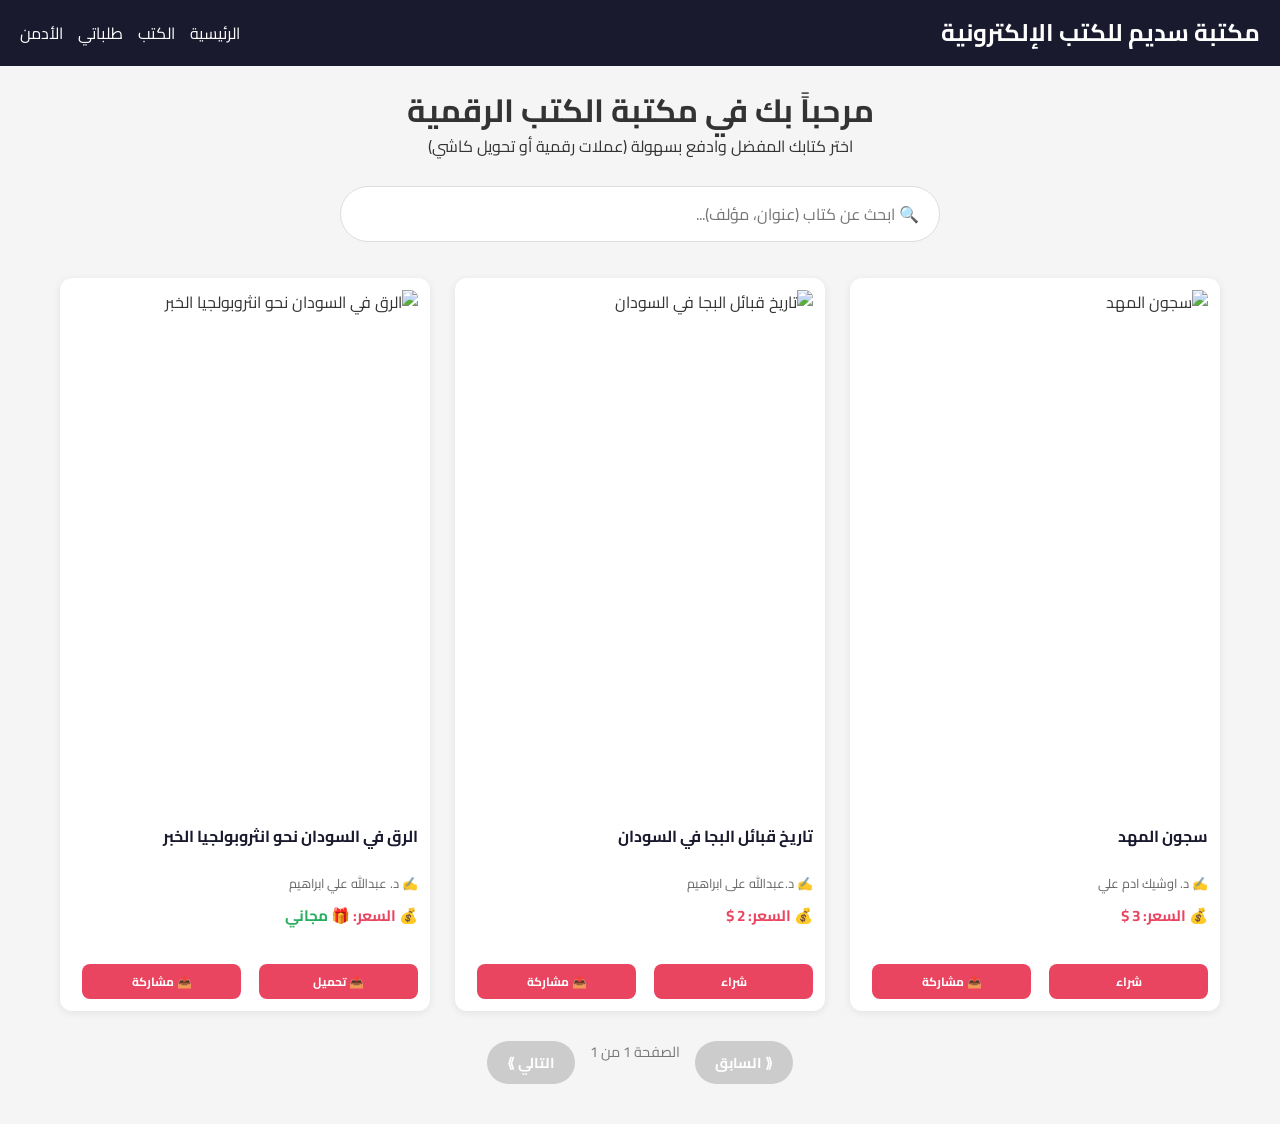
==== index.html @ f02970ee "Update index.html" ====
<!DOCTYPE html>
<html lang="ar">
<head>
<meta charset="UTF-8">
<meta name="viewport" content="width=device-width, initial-scale=1.0">
<title>مكتبة الكتب الرقمية</title>
<link href="https://fonts.googleapis.com/css2?family=Cairo:wght@400;700&display=swap" rel="stylesheet">
<link rel="stylesheet" href="/style.css">
<style>
  /* تنسيقات مخصصة لتحسين عرض الكتب */
  .search-container {
    margin: 20px auto;
    text-align: center;
    max-width: 600px;
    width: 100%;
  }
  #searchInput {
    width: 100%;
    padding: 12px 20px;
    font-size: 1rem;
    border-radius: 50px;
    border: 1px solid #ddd;
    transition: all 0.3s ease;
  }
  #searchInput:focus {
    border-color: #e94560;
    outline: none;
    box-shadow: 0 0 0 3px rgba(233,69,96,0.1);
  }
  .pagination {
    display: flex;
    justify-content: center;
    gap: 15px;
    margin-top: 30px;
    margin-bottom: 20px;
  }
  .pagination button {
    background: #e94560;
    color: white;
    border: none;
    padding: 8px 20px;
    border-radius: 30px;
    cursor: pointer;
    font-size: 0.9rem;
    font-weight: bold;
  }
  .pagination button:disabled {
    background: #ccc;
    cursor: not-allowed;
  }
  .page-info {
    text-align: center;
    font-size: 0.9rem;
    color: #777;
    margin-bottom: 10px;
  }
  /* تنسيق البطاقات */
  .card {
    background: #fff;
    border-radius: 12px;
    padding: 12px;
    box-shadow: 0 2px 8px rgba(0,0,0,0.08);
    transition: transform 0.2s, box-shadow 0.2s;
    display: flex;
    flex-direction: column;
    height: 100%;
  }
  .card:hover {
    transform: translateY(-4px);
    box-shadow: 0 8px 20px rgba(0,0,0,0.12);
  }
  .card img {
    width: 100%;
    aspect-ratio: 2 / 3;
    object-fit: cover;
    border-radius: 8px;
    margin-bottom: 8px;
  }
  .card h3 {
    font-size: 1rem;
    font-weight: 700;
    margin: 8px 0 4px;
    color: #1a1a2e;
    line-height: 1.4;
    height: 2.8em;
    overflow: hidden;
    display: -webkit-box;
    -webkit-line-clamp: 2;
    -webkit-box-orient: vertical;
  }
  .card .author {
    font-size: 0.8rem;
    color: #666;
    margin-bottom: 6px;
  }
  .card .price {
    font-size: 0.95rem;
    font-weight: bold;
    margin: 6px 0;
    color: #e94560;
  }
  /* أزرار البطاقة */
  .card-buttons {
    display: flex;
    flex-direction: row;
    gap: 8px;
    margin-top: auto;
    justify-content: space-between;
  }
  .card-buttons .btn {
    flex: 1;
    padding: 6px 10px;
    font-size: 0.75rem;
    text-align: center;
    white-space: nowrap;
  }
  @media (max-width: 480px) {
    .card-buttons .btn {
      font-size: 0.7rem;
      white-space: normal;
      padding: 5px 4px;
    }
    .card h3 {
      font-size: 0.9rem;
    }
    .card .author, .card .price {
      font-size: 0.75rem;
    }
  }
</style>
</head>
<body>
<header>
  <h2>مكتبة سديم للكتب الإلكترونية</h2>
  <nav>
    <a href="/">الرئيسية</a>
    <a href="/books.html">الكتب</a>
    <a href="/orders.html">طلباتي</a>
    <a href="/admin-login.html">الأدمن</a>
  </nav>
</header>

<div class="container">
  <h1 style="text-align:center;">مرحباً بك في مكتبة الكتب الرقمية</h1>
  <p style="text-align:center;">اختر كتابك المفضل وادفع بسهولة (عملات رقمية أو تحويل كاشي)</p>
  
  <div class="search-container">
    <input type="text" id="searchInput" placeholder="🔍 ابحث عن كتاب (عنوان، مؤلف)...">
  </div>
  
  <div class="grid" id="homeBooksGrid"></div>
  <div id="noResultsMsg" class="no-results" style="display:none;">لا توجد كتب تطابق بحثك</div>
  
  <div class="pagination">
    <button id="prevPageBtn" onclick="changePage(-1)" disabled>⟪ السابق</button>
    <span class="page-info" id="pageInfo"></span>
    <button id="nextPageBtn" onclick="changePage(1)">التالي ⟫</button>
  </div>
</div>

<!-- مودال الدفع (للكتب المدفوعة فقط) -->
<div class="modal" id="payModal">
  <div class="modal-content">
    <h3>اختر طريقة الدفع</h3>
    <select id="payMethod">
      <option value="bank">تحويل كاشي (يدوي) - عملة محلية</option>
      <option value="usdt">USDT (تحقق تلقائي)</option>
      <option value="trx">TRX (تحقق تلقائي)</option>
    </select>
    <div id="priceDisplay"></div>
    <div id="bankAccountInfo" style="display:none;">
      <div class="discount-badge" id="discountBadge">🎉 عرض خاص! خصم 30% على الدفع بالعملة المحلية (ج.س) 🎉</div>
      <div class="info-block">
        <h4>📱 تحويل كاشي (Cash):</h4>
        <p><strong>رقم الحساب:</strong> 401951393</p>
        <p><strong>اسم صاحب الحساب:</strong> لبني احمد سعيد</p>
        <p><strong>ملاحظة:</strong> اذكر رقم الطلب عند الإرسال</p>
      </div>
    </div>
    <div id="bankProofDiv" style="display:none;">
      <label>رقم الإيصال / معرف التحويل:</label>
      <input type="text" id="bankProof" placeholder="أدخل رقم الإيصال بعد التحويل">
    </div>
    <div id="autoPaymentInfo" style="display:none; background:#f0f0f0; padding:10px; border-radius:8px; margin:10px 0;"></div>
    <button class="btn" id="confirmPayBtn" onclick="createOrder()">تأكيد الطلب</button>
    <button class="btn" style="background:#ccc; color:#333;" onclick="closeModal()">إلغاء</button>
  </div>
</div>

<script src="/script.js"></script>
<script>
// ========== إعدادات سعر الصرف والخصم ==========
const USD_TO_LOCAL = 4000;
const LOCAL_CURRENCY_NAME = "ج.س";
const USD_TO_TRX = 6.7;
const DISCOUNT_RATE = 0.3;   // خصم 30%
const CRYPTO_ADDRESS = "TArc3MovymaBrNmR4e4iRidLFx15BbDQ5L";

let selectedBook = null;
let currentOrderId = null;
let currentMethod = null;
let allBooks = [];
let currentPage = 1;
const BOOKS_PER_PAGE = 20;

function copyToClipboard(text) {
  navigator.clipboard.writeText(text).then(() => showToast('✅ تم نسخ العنوان')).catch(() => showToast('❌ فشل النسخ'));
}
function showToast(msg) {
  let toast = document.querySelector('.toast-msg');
  if (!toast) {
    toast = document.createElement('div');
    toast.className = 'toast-msg';
    document.body.appendChild(toast);
  }
  toast.innerText = msg;
  toast.style.display = 'block';
  setTimeout(() => toast.style.display = 'none', 2000);
}

function shareBook(bookId, bookTitle, bookPrice) {
  const url = `${window.location.origin}/book.html?id=${bookId}`;
  const shareText = `📚 ${bookTitle}${bookPrice > 0 ? ` - السعر: ${bookPrice} $` : ' (مجاني)'}\nلشراء/تحميل الكتاب، افتح الرابط: ${url}`;
  if (navigator.share) {
    navigator.share({ title: bookTitle, text: shareText, url: url }).catch(e => console.log(e));
  } else {
    navigator.clipboard.writeText(shareText).then(() => showToast('📋 تم نسخ رابط الكتاب'));
  }
}

async function downloadFreeBook(bookId) {
  showToast('جاري تجهيز الكتاب المجاني...');
  try {
    const res = await api('/api/create-invoice', 'POST', {
      bookId: bookId,
      method: 'free',
      amount: 0,
      proof: null
    });
    if (res.success && res.downloadToken) {
      window.location.href = `/api/download?token=${res.downloadToken}`;
    } else {
      showToast('حدث خطأ أثناء تحميل الكتاب المجاني');
    }
  } catch (err) {
    showToast('خطأ: ' + err.message);
  }
}

function renderPage() {
  const start = (currentPage - 1) * BOOKS_PER_PAGE;
  const end = start + BOOKS_PER_PAGE;
  const booksToShow = allBooks.slice(start, end);
  const grid = document.getElementById('homeBooksGrid');
  const noResults = document.getElementById('noResultsMsg');
  if (!grid) return;
  if (booksToShow.length === 0 && allBooks.length === 0) {
    grid.innerHTML = '';
    noResults.style.display = 'block';
    return;
  }
  noResults.style.display = 'none';
  grid.innerHTML = booksToShow.map(book => {
    const isFree = (book.price === 0);
    const priceDisplay = isFree ? '<span style="color:#27ae60; font-weight:bold;">🎁 مجاني</span>' : `${book.price} $`;
    let buttonHtml = '';
    if (isFree) {
      buttonHtml = `<button class="btn" onclick="downloadFreeBook(${book.id})">📥 تحميل </button>`;
    } else {
      buttonHtml = `<button class="btn" onclick='openModal(${JSON.stringify(book).replace(/"/g, '&quot;')})'>شراء</button>`;
    }
    return `
      <div class="card">
        <img src="${book.cover}" alt="${book.title}">
        <h3>${book.title}</h3>
        <div class="author">✍️ ${book.author || 'غير معروف'}</div>
        <div class="price">💰 السعر: ${priceDisplay}</div>
        <div class="card-buttons">
          ${buttonHtml}
          <button class="btn share-btn" onclick="shareBook(${book.id}, '${book.title.replace(/'/g, "\\'")}', ${book.price})">📤 مشاركة</button>
        </div>
      </div>
    `;
  }).join('');
  const totalPages = Math.ceil(allBooks.length / BOOKS_PER_PAGE);
  document.getElementById('pageInfo').innerText = `الصفحة ${currentPage} من ${totalPages || 1}`;
  document.getElementById('prevPageBtn').disabled = (currentPage === 1);
  document.getElementById('nextPageBtn').disabled = (currentPage === totalPages);
}

function changePage(delta) {
  const newPage = currentPage + delta;
  const totalPages = Math.ceil(allBooks.length / BOOKS_PER_PAGE);
  if (newPage >= 1 && newPage <= totalPages) {
    currentPage = newPage;
    renderPage();
  }
}

function loadBooksAndRender() {
  fetch('/books.json')
    .then(r => r.json())
    .then(books => {
      allBooks = books;
      currentPage = 1;
      renderPage();
      const searchInput = document.getElementById('searchInput');
      if (searchInput) {
        searchInput.addEventListener('input', () => {
          const query = searchInput.value.trim().toLowerCase();
          if (!query) allBooks = books;
          else allBooks = books.filter(book => book.title.toLowerCase().includes(query) || (book.author && book.author.toLowerCase().includes(query)));
          currentPage = 1;
          renderPage();
        });
      }
    }).catch(e => console.error(e));
}
loadBooksAndRender();

// دوال الدفع للكتب المدفوعة
function openModal(book) {
  selectedBook = book;
  const method = document.getElementById('payMethod').value;
  updatePriceAndInfo(method);
  document.getElementById('payModal').classList.add('active');
  currentOrderId = null;
}
function updatePriceAndInfo(method) {
  const priceDisplay = document.getElementById('priceDisplay');
  const discountBadge = document.getElementById('discountBadge');
  const bankAccountDiv = document.getElementById('bankAccountInfo');
  const bankProofDiv = document.getElementById('bankProofDiv');
  const autoDiv = document.getElementById('autoPaymentInfo');
  if (method === 'bank') {
    const originalLocal = selectedBook.price * USD_TO_LOCAL;
    const discountedLocal = originalLocal * (1 - DISCOUNT_RATE);
    priceDisplay.innerHTML = `<div><span class="old-price">${originalLocal.toFixed(2)} ${LOCAL_CURRENCY_NAME}</span> <span class="new-price">${discountedLocal.toFixed(2)} ${LOCAL_CURRENCY_NAME}</span> (بعد خصم ${DISCOUNT_RATE*100}%)</div>`;
    discountBadge.style.display = 'block';
    bankAccountDiv.style.display = 'block';
    bankProofDiv.style.display = 'block';
    autoDiv.style.display = 'none';
  } else if (method === 'usdt') {
    priceDisplay.innerHTML = `<div class="new-price">${selectedBook.price} USDT (بدون خصم)</div>`;
    discountBadge.style.display = 'none';
    bankAccountDiv.style.display = 'none';
    bankProofDiv.style.display = 'none';
    autoDiv.style.display = 'none';
  } else if (method === 'trx') {
    const trxAmount = selectedBook.price * USD_TO_TRX;
    priceDisplay.innerHTML = `<div class="new-price">${trxAmount.toFixed(2)} TRX (بدون خصم)</div>`;
    discountBadge.style.display = 'none';
    bankAccountDiv.style.display = 'none';
    bankProofDiv.style.display = 'none';
    autoDiv.style.display = 'none';
  }
  const btn = document.getElementById('confirmPayBtn');
  btn.innerHTML = 'تأكيد الطلب';
  btn.onclick = createOrder;
}
document.getElementById('payMethod').addEventListener('change', (e) => {
  if (!selectedBook) return;
  updatePriceAndInfo(e.target.value);
});
function closeModal() {
  document.getElementById('payModal').classList.remove('active');
  document.getElementById('autoPaymentInfo').style.display = 'none';
  document.getElementById('bankAccountInfo').style.display = 'none';
}
async function createOrder() {
  const method = document.getElementById('payMethod').value;
  const usdPrice = selectedBook.price;
  let displayAmount = '';
  if (method === 'bank') {
    const discountedLocal = (usdPrice * USD_TO_LOCAL) * (1 - DISCOUNT_RATE);
    displayAmount = `${discountedLocal.toFixed(2)} ${LOCAL_CURRENCY_NAME} (بعد الخصم ${DISCOUNT_RATE*100}%)`;
  } else if (method === 'trx') {
    displayAmount = `${(usdPrice * USD_TO_TRX).toFixed(2)} TRX`;
  } else if (method === 'usdt') {
    displayAmount = `${usdPrice} USDT`;
  }
  let proof = null;
  if (method === 'bank') {
    proof = document.getElementById('bankProof').value.trim();
    if (!proof) return showToast('يرجى إدخال رقم الإيصال بعد التحويل');
  }
  const res = await api('/api/create-invoice', 'POST', {
    bookId: selectedBook.id,
    method,
    amount: usdPrice,
    proof
  });
  if (res.success) {
    if (method === 'bank') {
      alert(`✅ تم إنشاء الطلب رقم: ${res.orderId}\nالمبلغ المطلوب: ${displayAmount}\n\n📌 استخدم هذا الرقم عند التحويل.\nبعد التحويل، سجل رقم الإيصال في حقل الإثبات.`);
      window.location.href = '/orders.html';
    } else if (res.autoDownload && res.downloadToken) {
      window.location.href = `/api/download?token=${res.downloadToken}`;
    } else {
      currentOrderId = res.orderId;
      currentMethod = method;
      const address = CRYPTO_ADDRESS;
      const autoDiv = document.getElementById('autoPaymentInfo');
      autoDiv.innerHTML = `
        <p><strong>✅ رقم الطلب:</strong> ${currentOrderId}</p>
        <p>أرسل <strong>${displayAmount}</strong> إلى العنوان التالي:</p>
        <div class="copy-container">
          <span class="copy-address" onclick="copyToClipboard('${address}')">${address}</span>
          <button class="copy-btn" onclick="copyToClipboard('${address}')">📋 نسخ</button>
        </div>
        <p>📌 اكتب رقم الطلب <strong>${currentOrderId}</strong> في المذكرة (Memo).</p>
        <p>بعد الإرسال اضغط "تحققت من الدفع".</p>
      `;
      autoDiv.style.display = 'block';
      document.getElementById('payMethod').style.display = 'none';
      document.getElementById('bankProofDiv').style.display = 'none';
      document.getElementById('bankAccountInfo').style.display = 'none';
      document.querySelector('#payModal .modal-content p:first-of-type').style.display = 'none';
      const btn = document.getElementById('confirmPayBtn');
      btn.innerHTML = '🔍 تحققت من الدفع';
      btn.onclick = () => verifyPayment(currentOrderId, currentMethod, usdPrice);
      alert(`✅ تم إنشاء الطلب رقم: ${currentOrderId}\nالمبلغ المطلوب: ${displayAmount}\nبعد الإرسال اضغط "تحققت من الدفع".`);
    }
  } else {
    showToast('خطأ: ' + res.error);
  }
}
async function verifyPayment(orderId, method, usdPrice) {
  showToast('جاري التحقق...');
  let expectedAmount = usdPrice;
  if (method === 'trx') expectedAmount = usdPrice * USD_TO_TRX;
  try {
    const res = await api('/api/verify-payment', 'POST', { orderId, method, expectedAmount });
    if (res.success && res.approved === true) {
      showToast('✅ تم تأكيد الدفع! يمكنك التحميل من طلباتي');
      closeModal();
      window.location.href = '/orders.html';
    } else {
      let errorMsg = res.error || 'لم يتم العثور على الدفع. تأكد من المبلغ والمذكرة.';
      showToast('❌ ' + errorMsg);
    }
  } catch (err) {
    console.error(err);
    showToast('⚠️ خطأ في الاتصال بالخادم: ' + err.message);
  }
}
</script>
</body>
</html>
---- style.css ----
* {
  margin: 0;
  padding: 0;
  box-sizing: border-box;
  font-family: 'Cairo', sans-serif;
}

body {
  background: #f5f5f5;
  color: #333;
  direction: rtl;
  font-size: 16px;
  line-height: 1.5;
}

/* الحاوية الرئيسية */
.container {
  max-width: 1200px;
  margin: 0 auto;
  padding: 20px;
}

/* الهيدر */
header {
  background: #1a1a2e;
  color: #fff;
  padding: 15px 20px;
  display: flex;
  flex-wrap: wrap;
  justify-content: space-between;
  align-items: center;
  gap: 10px;
}

header h2 {
  font-size: 1.5rem;
}

header nav {
  display: flex;
  flex-wrap: wrap;
  gap: 15px;
}

header a {
  color: #fff;
  text-decoration: none;
  font-size: 1rem;
  transition: opacity 0.3s;
}

header a:hover {
  opacity: 0.8;
}

/* الأزرار */
.btn {
  background: #e94560;
  color: #fff;
  border: none;
  padding: 10px 20px;
  border-radius: 8px;
  cursor: pointer;
  font-size: 1rem;
  font-weight: bold;
  transition: background 0.3s, transform 0.1s;
  display: inline-block;
  text-align: center;
}

.btn:hover {
  background: #c72a48;
}

.btn:active {
  transform: scale(0.98);
}

/* البطاقات */
.card {
  background: #fff;
  padding: 20px;
  border-radius: 12px;
  box-shadow: 0 2px 8px rgba(0,0,0,0.1);
  margin-bottom: 20px;
  transition: transform 0.2s;
}

.card:hover {
  transform: translateY(-2px);
}

.card h3, .card h4 {
  margin-bottom: 10px;
  color: #1a1a2e;
}

.card p {
  margin: 8px 0;
  color: #555;
}

/* شبكة الكتب: 3 أعمدة على الشاشات الكبيرة */
.grid {
  display: grid;
  grid-template-columns: repeat(3, 1fr);
  gap: 25px;
  margin-top: 20px;
}

/* الصور داخل البطاقات */
.card img {
  width: 100%;
  border-radius: 8px;
  margin-bottom: 12px;
}

/* الحقول والإدخالات */
input, select, textarea {
  width: 100%;
  padding: 12px;
  margin: 8px 0 16px 0;
  border: 1px solid #ddd;
  border-radius: 8px;
  font-size: 1rem;
  font-family: inherit;
  background: #fff;
  transition: border 0.3s;
}

input:focus, select:focus, textarea:focus {
  outline: none;
  border-color: #e94560;
}

/* المودال */
.modal {
  display: none;
  position: fixed;
  top: 0;
  left: 0;
  width: 100%;
  height: 100%;
  background: rgba(0,0,0,0.5);
  justify-content: center;
  align-items: center;
  z-index: 1000;
  padding: 20px;
}

.modal.active {
  display: flex;
}

.modal-content {
  background: #fff;
  padding: 25px;
  border-radius: 16px;
  width: 100%;
  max-width: 500px;
  max-height: 90vh;
  overflow-y: auto;
  box-shadow: 0 10px 25px rgba(0,0,0,0.2);
}

/* حالة الطلبات */
.status {
  display: inline-block;
  padding: 5px 10px;
  border-radius: 20px;
  font-size: 0.85rem;
  font-weight: bold;
}

.status.pending {
  background: #ffeaa7;
  color: #b87c00;
}

.status.pending_review {
  background: #74b9ff;
  color: #fff;
}

.status.approved {
  background: #00b894;
  color: #fff;
}

.status.rejected {
  background: #d63031;
  color: #fff;
}

/* أزرار داخل البطاقات */
.card .btn {
  margin-top: 10px;
  margin-left: 10px;
}

/* تنسيق رسائل الخطأ والنجاح (اختياري) */
.alert {
  padding: 12px;
  border-radius: 8px;
  margin-bottom: 20px;
}
.alert.error {
  background: #ffebee;
  color: #c62828;
  border-right: 4px solid #c62828;
}
.alert.success {
  background: #e8f5e9;
  color: #2e7d32;
  border-right: 4px solid #2e7d32;
}

/* توافقية الشاشات الصغيرة */
@media (max-width: 768px) {
  body {
    font-size: 14px;
  }

  .container {
    padding: 15px;
  }

  header {
    flex-direction: column;
    text-align: center;
  }

  header nav {
    justify-content: center;
  }

  .grid {
    grid-template-columns: repeat(2, 1fr);
    gap: 15px;
  }

  .btn {
    padding: 8px 16px;
    font-size: 0.9rem;
  }

  .modal-content {
    padding: 20px;
    max-width: 95%;
  }

  .card {
    padding: 15px;
  }
}

@media (max-width: 480px) {
  .btn {
    width: 100%;
    margin-bottom: 8px;
  }

  .card .btn {
    display: block;
    width: 100%;
    margin-left: 0;
  }

  header h2 {
    font-size: 1.3rem;
  }
  
  .grid {
    grid-template-columns: 1fr;
  }
}

/* زر الدعم العائم */
.support-float {
  position: fixed;
  bottom: 20px;
  right: 20px;
  z-index: 1000;
}

.support-btn {
  background-color: #25a36b;
  color: white;
  width: 56px;
  height: 56px;
  border-radius: 50%;
  display: flex;
  align-items: center;
  justify-content: center;
  cursor: pointer;
  box-shadow: 0 4px 12px rgba(0,0,0,0.15);
  transition: all 0.2s;
  font-size: 28px;
}

.support-btn:hover {
  transform: scale(1.05);
  background-color: #1d8a58;
}

.support-menu {
  position: absolute;
  bottom: 70px;
  right: 0;
  background: white;
  border-radius: 12px;
  box-shadow: 0 4px 12px rgba(0,0,0,0.15);
  overflow: hidden;
  display: none;
  flex-direction: column;
  min-width: 160px;
  direction: rtl;
}

.support-menu a {
  display: flex;
  align-items: center;
  gap: 10px;
  padding: 12px 16px;
  text-decoration: none;
  color: #333;
  font-size: 14px;
  transition: background 0.2s;
  border-bottom: 1px solid #eee;
}

.support-menu a:last-child {
  border-bottom: none;
}

.support-menu a:hover {
  background: #f5f5f5;
}

.support-menu .telegram {
  color: #0088cc;
}
.support-menu .facebook {
  color: #1877f2;
}

/* زر التواصل المباشر عبر تلغرام */
.telegram-contact {
  position: fixed;
  bottom: 20px;
  left: 20px;
  z-index: 1000;
  background: #0088cc;
  color: white;
  border-radius: 50px;
  padding: 12px 20px;
  display: flex;
  align-items: center;
  gap: 10px;
  text-decoration: none;
  font-family: 'Cairo', sans-serif;
  font-weight: bold;
  box-shadow: 0 4px 12px rgba(0,0,0,0.15);
  transition: transform 0.2s;
}
.telegram-contact:hover {
  transform: scale(1.05);
  background: #006699;
}
.telegram-contact img {
  width: 24px;
  height: 24px;
} 


/* جعل عرض كتابين في الصف على الشاشات المتوسطة والصغيرة */
@media (max-width: 768px) {
  .grid {
    grid-template-columns: repeat(2, 1fr);
    gap: 12px;
  }

  .card {
    padding: 10px;
  }

  /* تصغير الصورة */
  .card img {
    width: 100%;
    height: auto;
    aspect-ratio: 2 / 3;
    object-fit: cover;
    border-radius: 8px;
    margin-bottom: 6px;
  }

  /* تصغير النصوص والأزرار داخل البطاقة */
  .card h3 {
    font-size: 0.85rem;
    margin: 5px 0 2px;
  }

  .card p, .card .author, .card .price {
    font-size: 0.75rem;
    margin: 2px 0;
  }

  .card .btn {
    padding: 5px 8px;
    font-size: 0.7rem;
    margin-top: 5px;
  }

  .card-buttons {
    gap: 6px;
  }
}

/* للشاشات الصغيرة جداً (أقل من 450px) يمكن جعل كتاب واحد إذا أردت، لكن حافظنا على كتابين */
@media (max-width: 480px) {
  .grid {
    gap: 8px;
  }
  .card {
    padding: 8px;
  }
  .card h3 {
    font-size: 0.75rem;
  }
  .card .btn {
    font-size: 0.65rem;
  }
}
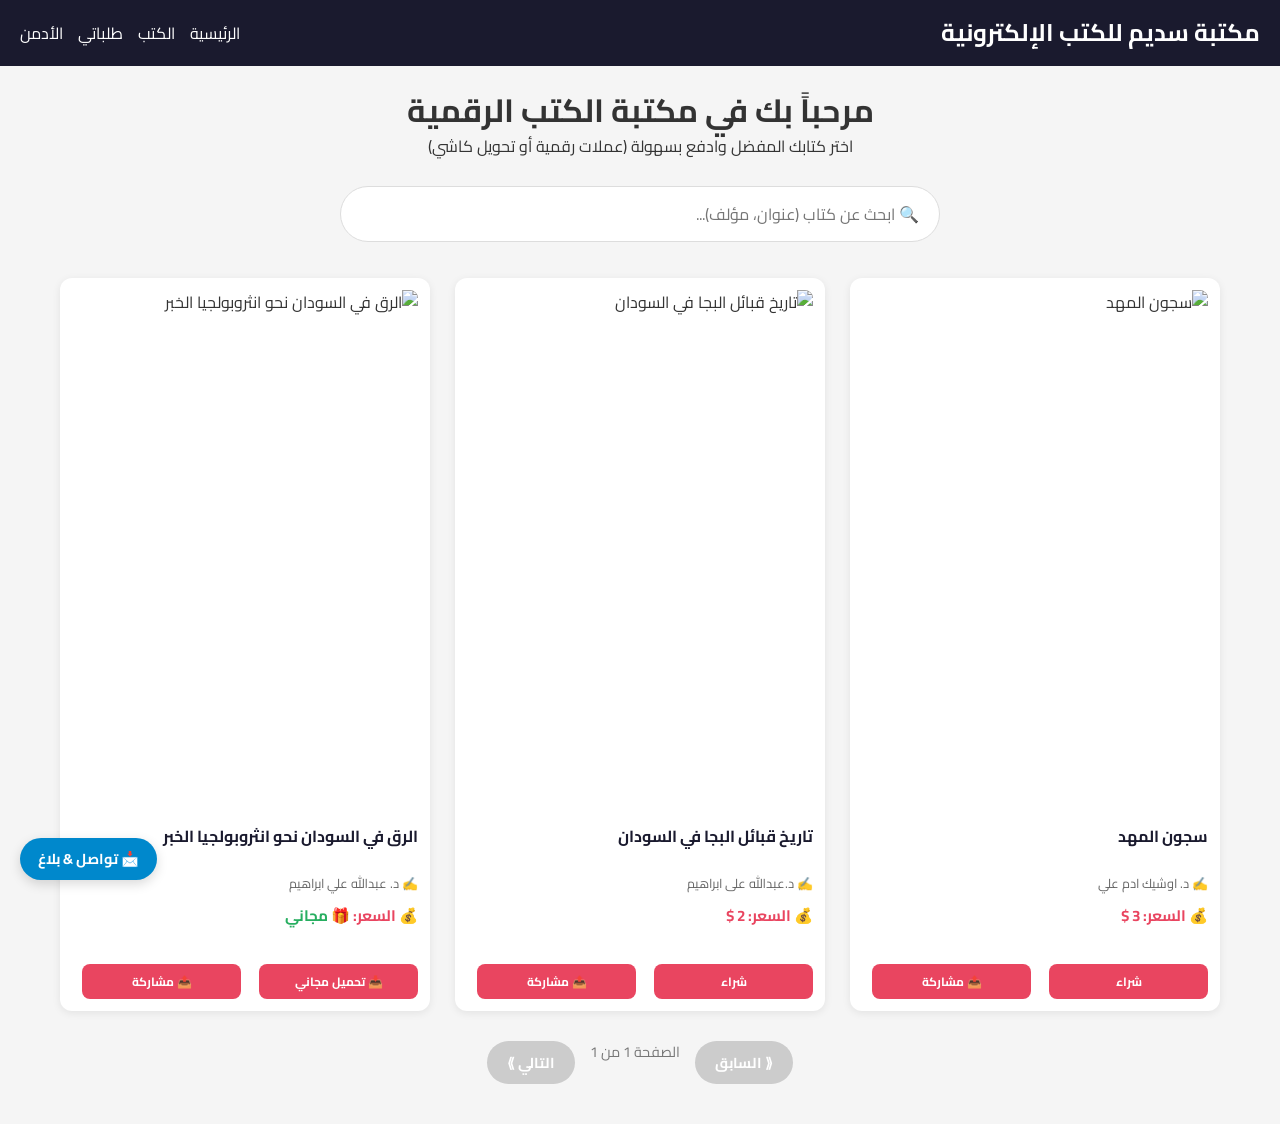
==== commit 85a3a95e: "Update index.html" ====
--- a/index.html
+++ b/index.html
@@ -7,126 +7,44 @@
 <link href="https://fonts.googleapis.com/css2?family=Cairo:wght@400;700&display=swap" rel="stylesheet">
 <link rel="stylesheet" href="/style.css">
 <style>
-  /* تنسيقات مخصصة لتحسين عرض الكتب */
-  .search-container {
-    margin: 20px auto;
-    text-align: center;
-    max-width: 600px;
-    width: 100%;
-  }
-  #searchInput {
-    width: 100%;
-    padding: 12px 20px;
-    font-size: 1rem;
+  /* تنسيقات مخصصة */
+  .search-container { margin: 20px auto; text-align: center; max-width: 600px; width: 100%; }
+  #searchInput { width: 100%; padding: 12px 20px; font-size: 1rem; border-radius: 50px; border: 1px solid #ddd; transition: all 0.3s; }
+  #searchInput:focus { border-color: #e94560; outline: none; box-shadow: 0 0 0 3px rgba(233,69,96,0.1); }
+  .pagination { display: flex; justify-content: center; gap: 15px; margin-top: 30px; margin-bottom: 20px; }
+  .pagination button { background: #e94560; color: white; border: none; padding: 8px 20px; border-radius: 30px; cursor: pointer; font-size: 0.9rem; font-weight: bold; }
+  .pagination button:disabled { background: #ccc; cursor: not-allowed; }
+  .page-info { text-align: center; font-size: 0.9rem; color: #777; margin-bottom: 10px; }
+  .card { background: #fff; border-radius: 12px; padding: 12px; box-shadow: 0 2px 8px rgba(0,0,0,0.08); transition: transform 0.2s; display: flex; flex-direction: column; height: 100%; }
+  .card:hover { transform: translateY(-4px); box-shadow: 0 8px 20px rgba(0,0,0,0.12); }
+  .card img { width: 100%; aspect-ratio: 2 / 3; object-fit: cover; border-radius: 8px; margin-bottom: 8px; }
+  .card h3 { font-size: 1rem; font-weight: 700; margin: 8px 0 4px; color: #1a1a2e; line-height: 1.4; height: 2.8em; overflow: hidden; display: -webkit-box; -webkit-line-clamp: 2; -webkit-box-orient: vertical; }
+  .card .author { font-size: 0.8rem; color: #666; margin-bottom: 6px; }
+  .card .price { font-size: 0.95rem; font-weight: bold; margin: 6px 0; color: #e94560; }
+  .card-buttons { display: flex; flex-direction: row; gap: 8px; margin-top: auto; justify-content: space-between; }
+  .card-buttons .btn { flex: 1; padding: 6px 10px; font-size: 0.75rem; text-align: center; white-space: nowrap; }
+  @media (max-width: 480px) { .card-buttons .btn { font-size: 0.7rem; white-space: normal; padding: 5px 4px; } .card h3 { font-size: 0.9rem; } }
+  /* زر التواصل عبر تلغرام */
+  .telegram-contact {
+    position: fixed;
+    bottom: 20px;
+    left: 20px;
+    z-index: 1000;
+    background: #0088cc;
+    color: white;
     border-radius: 50px;
-    border: 1px solid #ddd;
-    transition: all 0.3s ease;
-  }
-  #searchInput:focus {
-    border-color: #e94560;
-    outline: none;
-    box-shadow: 0 0 0 3px rgba(233,69,96,0.1);
-  }
-  .pagination {
+    padding: 10px 18px;
     display: flex;
-    justify-content: center;
-    gap: 15px;
-    margin-top: 30px;
-    margin-bottom: 20px;
-  }
-  .pagination button {
-    background: #e94560;
-    color: white;
-    border: none;
-    padding: 8px 20px;
-    border-radius: 30px;
-    cursor: pointer;
+    align-items: center;
+    gap: 8px;
+    text-decoration: none;
+    font-family: 'Cairo', sans-serif;
+    font-weight: bold;
+    box-shadow: 0 4px 12px rgba(0,0,0,0.15);
+    transition: transform 0.2s;
     font-size: 0.9rem;
-    font-weight: bold;
-  }
-  .pagination button:disabled {
-    background: #ccc;
-    cursor: not-allowed;
-  }
-  .page-info {
-    text-align: center;
-    font-size: 0.9rem;
-    color: #777;
-    margin-bottom: 10px;
-  }
-  /* تنسيق البطاقات */
-  .card {
-    background: #fff;
-    border-radius: 12px;
-    padding: 12px;
-    box-shadow: 0 2px 8px rgba(0,0,0,0.08);
-    transition: transform 0.2s, box-shadow 0.2s;
-    display: flex;
-    flex-direction: column;
-    height: 100%;
-  }
-  .card:hover {
-    transform: translateY(-4px);
-    box-shadow: 0 8px 20px rgba(0,0,0,0.12);
-  }
-  .card img {
-    width: 100%;
-    aspect-ratio: 2 / 3;
-    object-fit: cover;
-    border-radius: 8px;
-    margin-bottom: 8px;
-  }
-  .card h3 {
-    font-size: 1rem;
-    font-weight: 700;
-    margin: 8px 0 4px;
-    color: #1a1a2e;
-    line-height: 1.4;
-    height: 2.8em;
-    overflow: hidden;
-    display: -webkit-box;
-    -webkit-line-clamp: 2;
-    -webkit-box-orient: vertical;
-  }
-  .card .author {
-    font-size: 0.8rem;
-    color: #666;
-    margin-bottom: 6px;
-  }
-  .card .price {
-    font-size: 0.95rem;
-    font-weight: bold;
-    margin: 6px 0;
-    color: #e94560;
-  }
-  /* أزرار البطاقة */
-  .card-buttons {
-    display: flex;
-    flex-direction: row;
-    gap: 8px;
-    margin-top: auto;
-    justify-content: space-between;
-  }
-  .card-buttons .btn {
-    flex: 1;
-    padding: 6px 10px;
-    font-size: 0.75rem;
-    text-align: center;
-    white-space: nowrap;
-  }
-  @media (max-width: 480px) {
-    .card-buttons .btn {
-      font-size: 0.7rem;
-      white-space: normal;
-      padding: 5px 4px;
-    }
-    .card h3 {
-      font-size: 0.9rem;
-    }
-    .card .author, .card .price {
-      font-size: 0.75rem;
-    }
-  }
+  }
+  .telegram-contact:hover { transform: scale(1.05); background: #006699; }
 </style>
 </head>
 <body>
@@ -143,14 +61,11 @@
 <div class="container">
   <h1 style="text-align:center;">مرحباً بك في مكتبة الكتب الرقمية</h1>
   <p style="text-align:center;">اختر كتابك المفضل وادفع بسهولة (عملات رقمية أو تحويل كاشي)</p>
-  
   <div class="search-container">
     <input type="text" id="searchInput" placeholder="🔍 ابحث عن كتاب (عنوان، مؤلف)...">
   </div>
-  
   <div class="grid" id="homeBooksGrid"></div>
   <div id="noResultsMsg" class="no-results" style="display:none;">لا توجد كتب تطابق بحثك</div>
-  
   <div class="pagination">
     <button id="prevPageBtn" onclick="changePage(-1)" disabled>⟪ السابق</button>
     <span class="page-info" id="pageInfo"></span>
@@ -158,7 +73,7 @@
   </div>
 </div>
 
-<!-- مودال الدفع (للكتب المدفوعة فقط) -->
+<!-- مودال الدفع (للكتب المدفوعة) -->
 <div class="modal" id="payModal">
   <div class="modal-content">
     <h3>اختر طريقة الدفع</h3>
@@ -187,9 +102,12 @@
   </div>
 </div>
 
+<!-- زر التواصل عبر تلغرام -->
+<a href="https://t.me/bemoSTR" target="_blank" class="telegram-contact">📩 تواصل & بلاغ</a>
+
 <script src="/script.js"></script>
 <script>
-// ========== إعدادات سعر الصرف والخصم ==========
+// ========== إعدادات ==========
 const USD_TO_LOCAL = 4000;
 const LOCAL_CURRENCY_NAME = "ج.س";
 const USD_TO_TRX = 6.7;
@@ -238,6 +156,7 @@
       proof: null
     });
     if (res.success && res.downloadToken) {
+      // توجيه إلى رابط التحميل المؤقت
       window.location.href = `/api/download?token=${res.downloadToken}`;
     } else {
       showToast('حدث خطأ أثناء تحميل الكتاب المجاني');
@@ -265,7 +184,7 @@
     const priceDisplay = isFree ? '<span style="color:#27ae60; font-weight:bold;">🎁 مجاني</span>' : `${book.price} $`;
     let buttonHtml = '';
     if (isFree) {
-      buttonHtml = `<button class="btn" onclick="downloadFreeBook(${book.id})">📥 تحميل </button>`;
+      buttonHtml = `<button class="btn" onclick="downloadFreeBook(${book.id})">📥 تحميل مجاني</button>`;
     } else {
       buttonHtml = `<button class="btn" onclick='openModal(${JSON.stringify(book).replace(/"/g, '&quot;')})'>شراء</button>`;
     }
@@ -318,7 +237,7 @@
 }
 loadBooksAndRender();
 
-// دوال الدفع للكتب المدفوعة
+// دوال الدفع للكتب المدفوعة (تبقى كما هي)
 function openModal(book) {
   selectedBook = book;
   const method = document.getElementById('payMethod').value;
@@ -446,4 +365,4 @@
 }
 </script>
 </body>
-</html>
+  </html> 
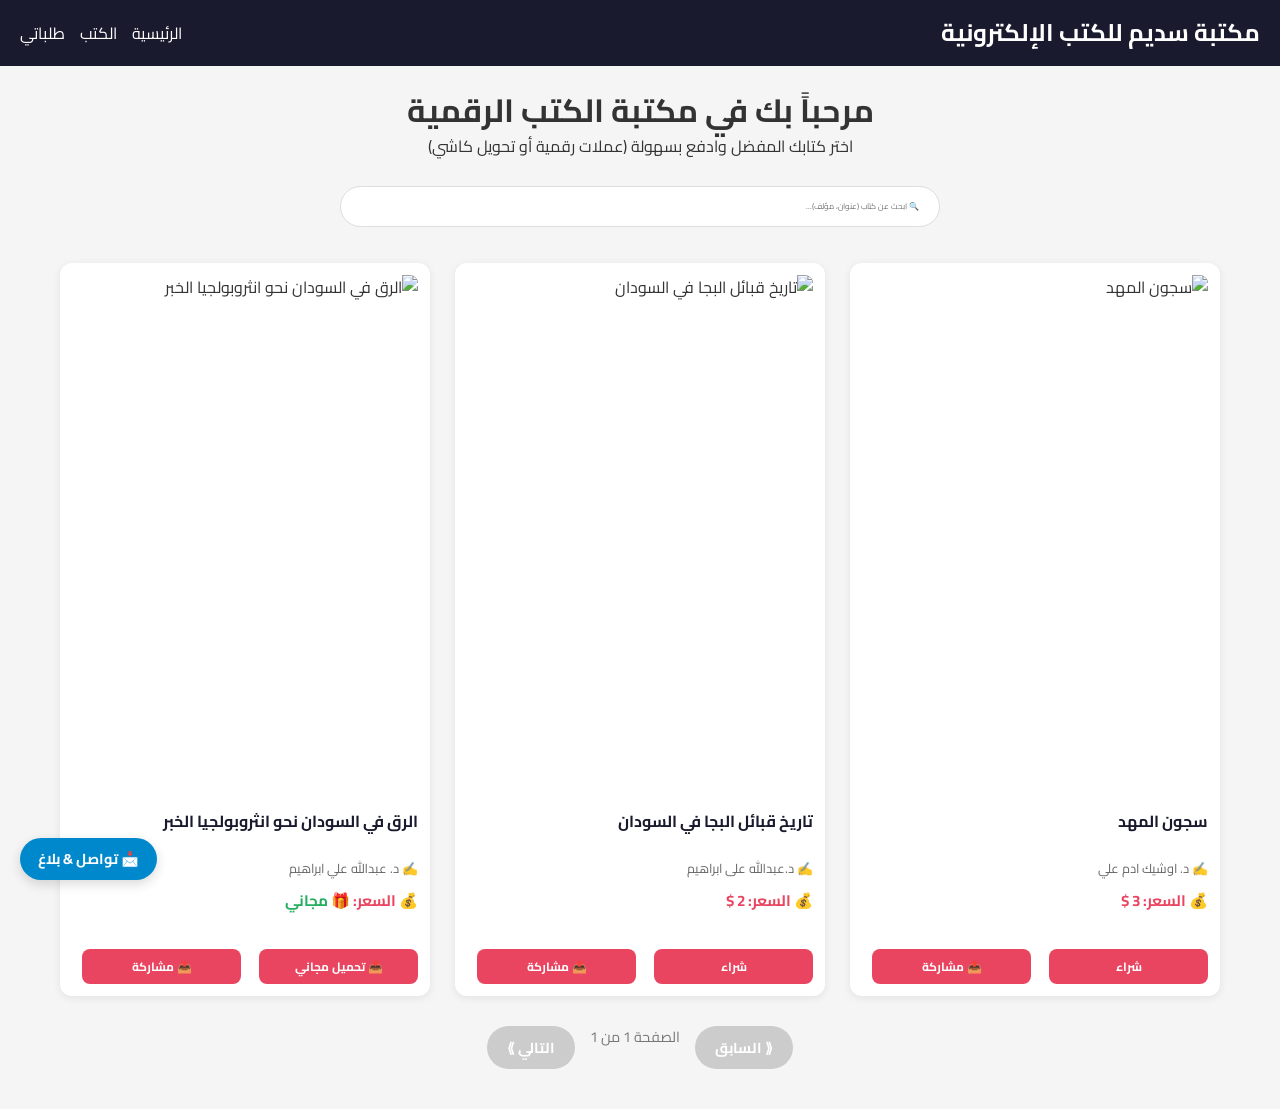
==== commit 8d33a2d2: "Update index.html" ====
--- a/index.html
+++ b/index.html
@@ -3,13 +3,13 @@
 <head>
 <meta charset="UTF-8">
 <meta name="viewport" content="width=device-width, initial-scale=1.0">
-<title>مكتبة الكتب الرقمية</title>
+<title>مكتبة سديم الرقمية</title>
 <link href="https://fonts.googleapis.com/css2?family=Cairo:wght@400;700&display=swap" rel="stylesheet">
 <link rel="stylesheet" href="/style.css">
 <style>
   /* تنسيقات مخصصة */
   .search-container { margin: 20px auto; text-align: center; max-width: 600px; width: 100%; }
-  #searchInput { width: 100%; padding: 12px 20px; font-size: 1rem; border-radius: 50px; border: 1px solid #ddd; transition: all 0.3s; }
+  #searchInput { width: 100%; padding: 12px 20px; font-size: 0.5rem; border-radius: 50px; border: 1px solid #ddd; transition: all 0.3s; }
   #searchInput:focus { border-color: #e94560; outline: none; box-shadow: 0 0 0 3px rgba(233,69,96,0.1); }
   .pagination { display: flex; justify-content: center; gap: 15px; margin-top: 30px; margin-bottom: 20px; }
   .pagination button { background: #e94560; color: white; border: none; padding: 8px 20px; border-radius: 30px; cursor: pointer; font-size: 0.9rem; font-weight: bold; }
@@ -54,7 +54,7 @@
     <a href="/">الرئيسية</a>
     <a href="/books.html">الكتب</a>
     <a href="/orders.html">طلباتي</a>
-    <a href="/admin-login.html">الأدمن</a>
+    
   </nav>
 </header>
 
@@ -78,7 +78,7 @@
   <div class="modal-content">
     <h3>اختر طريقة الدفع</h3>
     <select id="payMethod">
-      <option value="bank">تحويل كاشي (يدوي) - عملة محلية</option>
+      <option value="bank">تحويل كاشي (يدوي) -  ج.س</option>
       <option value="usdt">USDT (تحقق تلقائي)</option>
       <option value="trx">TRX (تحقق تلقائي)</option>
     </select>
@@ -89,11 +89,11 @@
         <h4>📱 تحويل كاشي (Cash):</h4>
         <p><strong>رقم الحساب:</strong> 401951393</p>
         <p><strong>اسم صاحب الحساب:</strong> لبني احمد سعيد</p>
-        <p><strong>ملاحظة:</strong> اذكر رقم الطلب عند الإرسال</p>
+        
       </div>
     </div>
     <div id="bankProofDiv" style="display:none;">
-      <label>رقم الإيصال / معرف التحويل:</label>
+      <label>رقم الإيصال / معرف المعاملة:</label>
       <input type="text" id="bankProof" placeholder="أدخل رقم الإيصال بعد التحويل">
     </div>
     <div id="autoPaymentInfo" style="display:none; background:#f0f0f0; padding:10px; border-radius:8px; margin:10px 0;"></div>
@@ -301,7 +301,7 @@
   let proof = null;
   if (method === 'bank') {
     proof = document.getElementById('bankProof').value.trim();
-    if (!proof) return showToast('يرجى إدخال رقم الإيصال بعد التحويل');
+    if (!proof) return showToast('يرجى إدخال رقم المعاملة بعد التحويل');
   }
   const res = await api('/api/create-invoice', 'POST', {
     bookId: selectedBook.id,
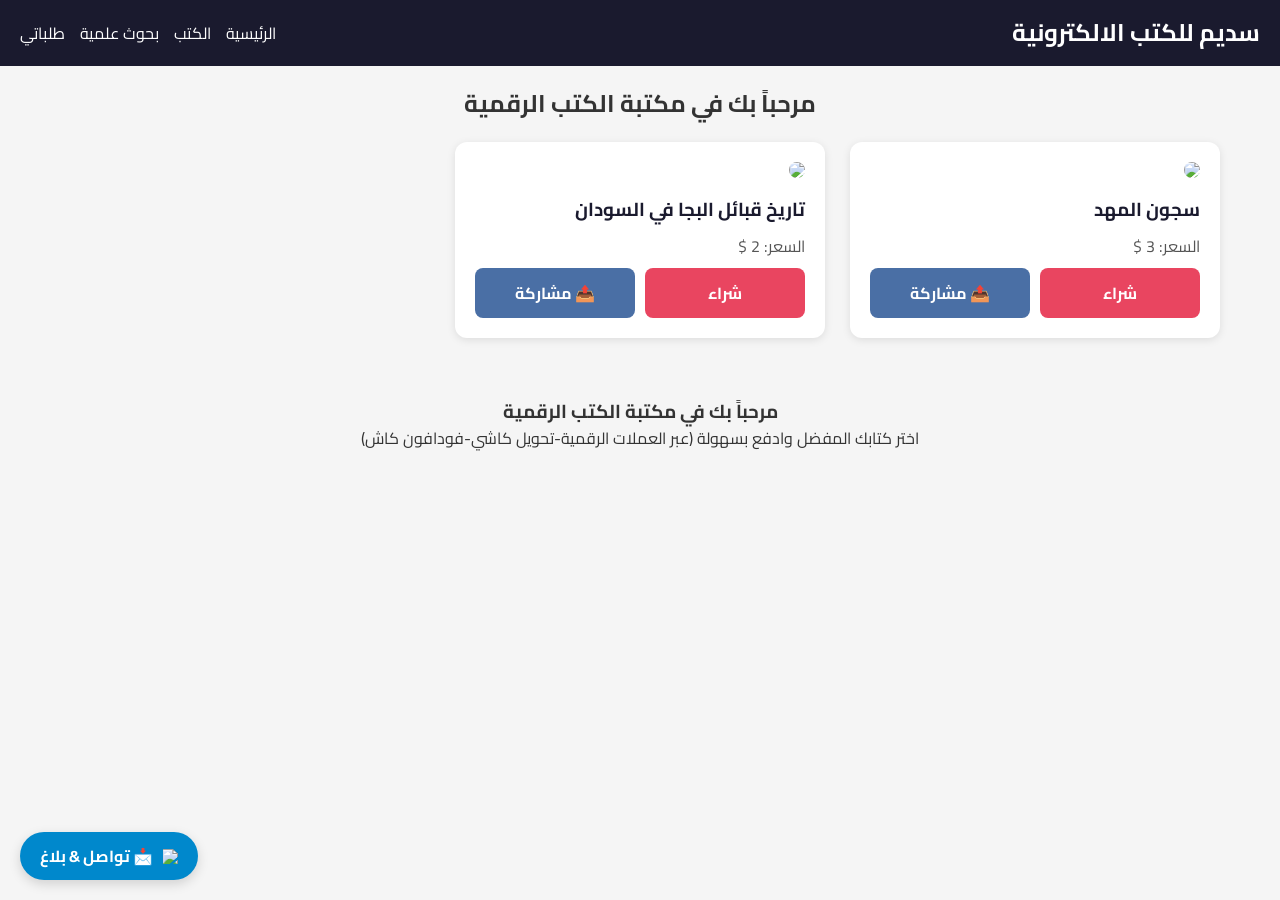
==== commit dd4d2cf6: "Add files via upload" ====
--- a/index.html
+++ b/index.html
@@ -2,83 +2,54 @@
 <html lang="ar">
 <head>
 <meta charset="UTF-8">
+  <meta name="description" content="مكتبة الكتب الرقمية – اشترِ كتبك المفضلة وادفع بعملات رقمية أو تحويل كاشي مع خصم يصل إلى 50%.">
+<meta name="keywords" content="كتب, مكتبة, كتب رقمية, شراء كتب, تحميل كتب, TRX, USDT, كاشي">
+<meta name="author" content="Book4ever">
+<meta name="robots" content="index, follow">
+<link rel="canonical" href="https://your-site.pages.dev/">
 <meta name="viewport" content="width=device-width, initial-scale=1.0">
-<title>مكتبة سديم الرقمية</title>
+<title>مكتبة سديم للكتب الإلكترونية </title>
 <link href="https://fonts.googleapis.com/css2?family=Cairo:wght@400;700&display=swap" rel="stylesheet">
 <link rel="stylesheet" href="/style.css">
 <style>
-  /* تنسيقات مخصصة */
-  .search-container { margin: 20px auto; text-align: center; max-width: 600px; width: 100%; }
-  #searchInput { width: 100%; padding: 12px 20px; font-size: 0.5rem; border-radius: 50px; border: 1px solid #ddd; transition: all 0.3s; }
-  #searchInput:focus { border-color: #e94560; outline: none; box-shadow: 0 0 0 3px rgba(233,69,96,0.1); }
-  .pagination { display: flex; justify-content: center; gap: 15px; margin-top: 30px; margin-bottom: 20px; }
-  .pagination button { background: #e94560; color: white; border: none; padding: 8px 20px; border-radius: 30px; cursor: pointer; font-size: 0.9rem; font-weight: bold; }
-  .pagination button:disabled { background: #ccc; cursor: not-allowed; }
-  .page-info { text-align: center; font-size: 0.9rem; color: #777; margin-bottom: 10px; }
-  .card { background: #fff; border-radius: 12px; padding: 12px; box-shadow: 0 2px 8px rgba(0,0,0,0.08); transition: transform 0.2s; display: flex; flex-direction: column; height: 100%; }
-  .card:hover { transform: translateY(-4px); box-shadow: 0 8px 20px rgba(0,0,0,0.12); }
-  .card img { width: 100%; aspect-ratio: 2 / 3; object-fit: cover; border-radius: 8px; margin-bottom: 8px; }
-  .card h3 { font-size: 1rem; font-weight: 700; margin: 8px 0 4px; color: #1a1a2e; line-height: 1.4; height: 2.8em; overflow: hidden; display: -webkit-box; -webkit-line-clamp: 2; -webkit-box-orient: vertical; }
-  .card .author { font-size: 0.8rem; color: #666; margin-bottom: 6px; }
-  .card .price { font-size: 0.95rem; font-weight: bold; margin: 6px 0; color: #e94560; }
-  .card-buttons { display: flex; flex-direction: row; gap: 8px; margin-top: auto; justify-content: space-between; }
-  .card-buttons .btn { flex: 1; padding: 6px 10px; font-size: 0.75rem; text-align: center; white-space: nowrap; }
-  @media (max-width: 480px) { .card-buttons .btn { font-size: 0.7rem; white-space: normal; padding: 5px 4px; } .card h3 { font-size: 0.9rem; } }
-  /* زر التواصل عبر تلغرام */
-  .telegram-contact {
-    position: fixed;
-    bottom: 20px;
-    left: 20px;
-    z-index: 1000;
-    background: #0088cc;
-    color: white;
-    border-radius: 50px;
-    padding: 10px 18px;
-    display: flex;
-    align-items: center;
-    gap: 8px;
-    text-decoration: none;
-    font-family: 'Cairo', sans-serif;
-    font-weight: bold;
-    box-shadow: 0 4px 12px rgba(0,0,0,0.15);
-    transition: transform 0.2s;
-    font-size: 0.9rem;
-  }
-  .telegram-contact:hover { transform: scale(1.05); background: #006699; }
+  .copy-container { display: flex; align-items: center; gap: 8px; background: #fff; padding: 8px 12px; border-radius: 8px; direction: ltr; margin: 10px 0; border: 1px solid #ddd; }
+  .copy-address { flex: 1; font-family: monospace; font-size: 14px; cursor: pointer; user-select: all; }
+  .copy-btn { background: #e94560; color: white; border: none; border-radius: 6px; padding: 6px 12px; cursor: pointer; }
+  .toast-msg { position: fixed; bottom: 20px; left: 50%; transform: translateX(-50%); background: #333; color: #fff; padding: 8px 16px; border-radius: 30px; z-index: 2000; }
+  .info-block { background: #f9f9f9; border-right: 4px solid #e94560; padding: 12px; border-radius: 12px; margin: 10px 0; }
+  .discount-badge { background: linear-gradient(135deg, #2ecc71, #27ae60); color: white; padding: 12px; border-radius: 12px; text-align: center; margin: 15px 0; font-weight: bold; }
+  .old-price { text-decoration: line-through; color: #999; margin-left: 8px; }
+  .new-price { color: #27ae60; font-weight: bold; font-size: 1.3rem; }
+  .card-buttons { display: flex; gap: 10px; margin-top: 10px; }
+  .card-buttons .btn { flex: 1; margin: 0; }
+  .share-btn { background: #4a6fa5; }
+  .share-btn:hover { background: #3a5a8a; }
 </style>
 </head>
 <body>
 <header>
-  <h2>مكتبة سديم للكتب الإلكترونية</h2>
+  <h2> سديم للكتب الالكترونية</h2>
   <nav>
     <a href="/">الرئيسية</a>
     <a href="/books.html">الكتب</a>
+    <a href="/research.html">بحوث علمية</a>
     <a href="/orders.html">طلباتي</a>
     
   </nav>
 </header>
 
 <div class="container">
-  <h1 style="text-align:center;">مرحباً بك في مكتبة الكتب الرقمية</h1>
-  <p style="text-align:center;">اختر كتابك المفضل وادفع بسهولة (عملات رقمية أو تحويل كاشي)</p>
-  <div class="search-container">
-    <input type="text" id="searchInput" placeholder="🔍 ابحث عن كتاب (عنوان، مؤلف)...">
-  </div>
+  <h2 style="text-align:center;">مرحباً بك في مكتبة الكتب الرقمية</h2>
+  
   <div class="grid" id="homeBooksGrid"></div>
-  <div id="noResultsMsg" class="no-results" style="display:none;">لا توجد كتب تطابق بحثك</div>
-  <div class="pagination">
-    <button id="prevPageBtn" onclick="changePage(-1)" disabled>⟪ السابق</button>
-    <span class="page-info" id="pageInfo"></span>
-    <button id="nextPageBtn" onclick="changePage(1)">التالي ⟫</button>
-  </div>
 </div>
 
-<!-- مودال الدفع (للكتب المدفوعة) -->
+<!-- مودال الدفع -->
 <div class="modal" id="payModal">
   <div class="modal-content">
     <h3>اختر طريقة الدفع</h3>
     <select id="payMethod">
-      <option value="bank">تحويل كاشي (يدوي) -  ج.س</option>
+      <option value="bank">تحويل كاشي (يدوي) - عملة محلية</option>
       <option value="usdt">USDT (تحقق تلقائي)</option>
       <option value="trx">TRX (تحقق تلقائي)</option>
     </select>
@@ -89,11 +60,11 @@
         <h4>📱 تحويل كاشي (Cash):</h4>
         <p><strong>رقم الحساب:</strong> 401951393</p>
         <p><strong>اسم صاحب الحساب:</strong> لبني احمد سعيد</p>
-        
+        <p><strong>ملاحظة:</strong> اذكر رقم الطلب عند الإرسال</p>
       </div>
     </div>
     <div id="bankProofDiv" style="display:none;">
-      <label>رقم الإيصال / معرف المعاملة:</label>
+      <label>رقم الإيصال / معرف التحويل:</label>
       <input type="text" id="bankProof" placeholder="أدخل رقم الإيصال بعد التحويل">
     </div>
     <div id="autoPaymentInfo" style="display:none; background:#f0f0f0; padding:10px; border-radius:8px; margin:10px 0;"></div>
@@ -102,24 +73,30 @@
   </div>
 </div>
 
-<!-- زر التواصل عبر تلغرام -->
-<a href="https://t.me/bemoSTR" target="_blank" class="telegram-contact">📩 تواصل & بلاغ</a>
-
+  <!-- زر التواصل المباشر عبر تلغرام -->
+<a href="https://www.facebook.com/profile.php?id=61590391556021" target="_blank" class="telegram-contact">
+  <img src="https://cdn-icons-png.flaticon.com/512/2111/2111646.png" alt="Telegram" style="width:15px; height:15px;">
+  📩 تواصل & بلاغ
+</a>
+
+<div class="container">
+  <h3 style="text-align:center;">مرحباً بك في مكتبة الكتب الرقمية</h3>
+  <p style="text-align:center;">اختر كتابك المفضل وادفع بسهولة (عبر العملات الرقمية-تحويل كاشي-فودافون كاش)</p>
+  <div class="grid" id="homeBooksGrid"></div>
+</div>
+  
 <script src="/script.js"></script>
 <script>
-// ========== إعدادات ==========
-const USD_TO_LOCAL = 4000;
+// ========== إعدادات سعر الصرف والخصم ==========
+const USD_TO_LOCAL = 4100;
 const LOCAL_CURRENCY_NAME = "ج.س";
 const USD_TO_TRX = 6.7;
-const DISCOUNT_RATE = 0.3;   // خصم 30%
+const DISCOUNT_RATE = 0.3;
 const CRYPTO_ADDRESS = "TArc3MovymaBrNmR4e4iRidLFx15BbDQ5L";
 
 let selectedBook = null;
 let currentOrderId = null;
 let currentMethod = null;
-let allBooks = [];
-let currentPage = 1;
-const BOOKS_PER_PAGE = 20;
 
 function copyToClipboard(text) {
   navigator.clipboard.writeText(text).then(() => showToast('✅ تم نسخ العنوان')).catch(() => showToast('❌ فشل النسخ'));
@@ -136,108 +113,39 @@
   setTimeout(() => toast.style.display = 'none', 2000);
 }
 
+// دالة مشاركة الكتاب (ترسل رابط صفحة الكتاب المنفرد)
 function shareBook(bookId, bookTitle, bookPrice) {
-  const url = `${window.location.origin}/book.html?id=${bookId}`;
-  const shareText = `📚 ${bookTitle}${bookPrice > 0 ? ` - السعر: ${bookPrice} $` : ' (مجاني)'}\nلشراء/تحميل الكتاب، افتح الرابط: ${url}`;
+  const url = `${window.location.origin}/book?id=${bookId}`;
+  const shareText = `📚 ${bookTitle} - السعر: ${bookPrice} $\nلشراء الكتاب، افتح الرابط: ${url}`;
   if (navigator.share) {
-    navigator.share({ title: bookTitle, text: shareText, url: url }).catch(e => console.log(e));
+    navigator.share({
+      title: bookTitle,
+      text: shareText,
+      url: url
+    }).catch(e => console.log(e));
   } else {
     navigator.clipboard.writeText(shareText).then(() => showToast('📋 تم نسخ رابط الكتاب'));
   }
 }
 
-async function downloadFreeBook(bookId) {
-  showToast('جاري تجهيز الكتاب المجاني...');
-  try {
-    const res = await api('/api/create-invoice', 'POST', {
-      bookId: bookId,
-      method: 'free',
-      amount: 0,
-      proof: null
-    });
-    if (res.success && res.downloadToken) {
-      // توجيه إلى رابط التحميل المؤقت
-      window.location.href = `/api/download?token=${res.downloadToken}`;
-    } else {
-      showToast('حدث خطأ أثناء تحميل الكتاب المجاني');
-    }
-  } catch (err) {
-    showToast('خطأ: ' + err.message);
-  }
-}
-
-function renderPage() {
-  const start = (currentPage - 1) * BOOKS_PER_PAGE;
-  const end = start + BOOKS_PER_PAGE;
-  const booksToShow = allBooks.slice(start, end);
-  const grid = document.getElementById('homeBooksGrid');
-  const noResults = document.getElementById('noResultsMsg');
-  if (!grid) return;
-  if (booksToShow.length === 0 && allBooks.length === 0) {
-    grid.innerHTML = '';
-    noResults.style.display = 'block';
-    return;
-  }
-  noResults.style.display = 'none';
-  grid.innerHTML = booksToShow.map(book => {
-    const isFree = (book.price === 0);
-    const priceDisplay = isFree ? '<span style="color:#27ae60; font-weight:bold;">🎁 مجاني</span>' : `${book.price} $`;
-    let buttonHtml = '';
-    if (isFree) {
-      buttonHtml = `<button class="btn" onclick="downloadFreeBook(${book.id})">📥 تحميل مجاني</button>`;
-    } else {
-      buttonHtml = `<button class="btn" onclick='openModal(${JSON.stringify(book).replace(/"/g, '&quot;')})'>شراء</button>`;
-    }
-    return `
+fetch('/books.json')
+  .then(r => r.json())
+  .then(books => {
+    const grid = document.getElementById('homeBooksGrid');
+    if (!grid) return;
+    grid.innerHTML = books.map(book => `
       <div class="card">
-        <img src="${book.cover}" alt="${book.title}">
+        <img src="${book.cover}" style="width:100%; border-radius:8px;">
         <h3>${book.title}</h3>
-        <div class="author">✍️ ${book.author || 'غير معروف'}</div>
-        <div class="price">💰 السعر: ${priceDisplay}</div>
+        <p>السعر: ${book.price} $</p>
         <div class="card-buttons">
-          ${buttonHtml}
+          <button class="btn" onclick='openModal(${JSON.stringify(book).replace(/"/g, '&quot;')})'>شراء</button>
           <button class="btn share-btn" onclick="shareBook(${book.id}, '${book.title.replace(/'/g, "\\'")}', ${book.price})">📤 مشاركة</button>
         </div>
       </div>
-    `;
-  }).join('');
-  const totalPages = Math.ceil(allBooks.length / BOOKS_PER_PAGE);
-  document.getElementById('pageInfo').innerText = `الصفحة ${currentPage} من ${totalPages || 1}`;
-  document.getElementById('prevPageBtn').disabled = (currentPage === 1);
-  document.getElementById('nextPageBtn').disabled = (currentPage === totalPages);
-}
-
-function changePage(delta) {
-  const newPage = currentPage + delta;
-  const totalPages = Math.ceil(allBooks.length / BOOKS_PER_PAGE);
-  if (newPage >= 1 && newPage <= totalPages) {
-    currentPage = newPage;
-    renderPage();
-  }
-}
-
-function loadBooksAndRender() {
-  fetch('/books.json')
-    .then(r => r.json())
-    .then(books => {
-      allBooks = books;
-      currentPage = 1;
-      renderPage();
-      const searchInput = document.getElementById('searchInput');
-      if (searchInput) {
-        searchInput.addEventListener('input', () => {
-          const query = searchInput.value.trim().toLowerCase();
-          if (!query) allBooks = books;
-          else allBooks = books.filter(book => book.title.toLowerCase().includes(query) || (book.author && book.author.toLowerCase().includes(query)));
-          currentPage = 1;
-          renderPage();
-        });
-      }
-    }).catch(e => console.error(e));
-}
-loadBooksAndRender();
-
-// دوال الدفع للكتب المدفوعة (تبقى كما هي)
+    `).join('');
+  }).catch(e => console.error(e));
+
 function openModal(book) {
   selectedBook = book;
   const method = document.getElementById('payMethod').value;
@@ -245,27 +153,36 @@
   document.getElementById('payModal').classList.add('active');
   currentOrderId = null;
 }
+
 function updatePriceAndInfo(method) {
   const priceDisplay = document.getElementById('priceDisplay');
   const discountBadge = document.getElementById('discountBadge');
   const bankAccountDiv = document.getElementById('bankAccountInfo');
   const bankProofDiv = document.getElementById('bankProofDiv');
   const autoDiv = document.getElementById('autoPaymentInfo');
+
   if (method === 'bank') {
     const originalLocal = selectedBook.price * USD_TO_LOCAL;
     const discountedLocal = originalLocal * (1 - DISCOUNT_RATE);
-    priceDisplay.innerHTML = `<div><span class="old-price">${originalLocal.toFixed(2)} ${LOCAL_CURRENCY_NAME}</span> <span class="new-price">${discountedLocal.toFixed(2)} ${LOCAL_CURRENCY_NAME}</span> (بعد خصم ${DISCOUNT_RATE*100}%)</div>`;
+    priceDisplay.innerHTML = `
+      <div style="margin:10px 0;">
+        <span class="old-price">${originalLocal.toFixed(2)} ${LOCAL_CURRENCY_NAME}</span>
+        <span class="new-price">${discountedLocal.toFixed(2)} ${LOCAL_CURRENCY_NAME} (بعد الخصم 30%)</span>
+      </div>
+    `;
     discountBadge.style.display = 'block';
     bankAccountDiv.style.display = 'block';
     bankProofDiv.style.display = 'block';
     autoDiv.style.display = 'none';
-  } else if (method === 'usdt') {
+  } 
+  else if (method === 'usdt') {
     priceDisplay.innerHTML = `<div class="new-price">${selectedBook.price} USDT (بدون خصم)</div>`;
     discountBadge.style.display = 'none';
     bankAccountDiv.style.display = 'none';
     bankProofDiv.style.display = 'none';
     autoDiv.style.display = 'none';
-  } else if (method === 'trx') {
+  }
+  else if (method === 'trx') {
     const trxAmount = selectedBook.price * USD_TO_TRX;
     priceDisplay.innerHTML = `<div class="new-price">${trxAmount.toFixed(2)} TRX (بدون خصم)</div>`;
     discountBadge.style.display = 'none';
@@ -277,44 +194,49 @@
   btn.innerHTML = 'تأكيد الطلب';
   btn.onclick = createOrder;
 }
+
 document.getElementById('payMethod').addEventListener('change', (e) => {
   if (!selectedBook) return;
   updatePriceAndInfo(e.target.value);
 });
+
 function closeModal() {
   document.getElementById('payModal').classList.remove('active');
   document.getElementById('autoPaymentInfo').style.display = 'none';
   document.getElementById('bankAccountInfo').style.display = 'none';
 }
+
 async function createOrder() {
   const method = document.getElementById('payMethod').value;
   const usdPrice = selectedBook.price;
   let displayAmount = '';
+
   if (method === 'bank') {
     const discountedLocal = (usdPrice * USD_TO_LOCAL) * (1 - DISCOUNT_RATE);
-    displayAmount = `${discountedLocal.toFixed(2)} ${LOCAL_CURRENCY_NAME} (بعد الخصم ${DISCOUNT_RATE*100}%)`;
+    displayAmount = `${discountedLocal.toFixed(2)} ${LOCAL_CURRENCY_NAME} (بعد الخصم 50%)`;
   } else if (method === 'trx') {
     displayAmount = `${(usdPrice * USD_TO_TRX).toFixed(2)} TRX`;
   } else if (method === 'usdt') {
     displayAmount = `${usdPrice} USDT`;
   }
+
   let proof = null;
   if (method === 'bank') {
     proof = document.getElementById('bankProof').value.trim();
-    if (!proof) return showToast('يرجى إدخال رقم المعاملة بعد التحويل');
-  }
+    if (!proof) return showToast('يرجى إدخال رقم الإيصال بعد التحويل');
+  }
+
   const res = await api('/api/create-invoice', 'POST', {
     bookId: selectedBook.id,
     method,
     amount: usdPrice,
     proof
   });
+
   if (res.success) {
     if (method === 'bank') {
       alert(`✅ تم إنشاء الطلب رقم: ${res.orderId}\nالمبلغ المطلوب: ${displayAmount}\n\n📌 استخدم هذا الرقم عند التحويل.\nبعد التحويل، سجل رقم الإيصال في حقل الإثبات.`);
       window.location.href = '/orders.html';
-    } else if (res.autoDownload && res.downloadToken) {
-      window.location.href = `/api/download?token=${res.downloadToken}`;
     } else {
       currentOrderId = res.orderId;
       currentMethod = method;
@@ -344,10 +266,13 @@
     showToast('خطأ: ' + res.error);
   }
 }
+
 async function verifyPayment(orderId, method, usdPrice) {
   showToast('جاري التحقق...');
   let expectedAmount = usdPrice;
-  if (method === 'trx') expectedAmount = usdPrice * USD_TO_TRX;
+  if (method === 'trx') {
+    expectedAmount = usdPrice * USD_TO_TRX;
+  }
   try {
     const res = await api('/api/verify-payment', 'POST', { orderId, method, expectedAmount });
     if (res.success && res.approved === true) {
@@ -364,5 +289,6 @@
   }
 }
 </script>
+
 </body>
-  </html> 
+</html> 
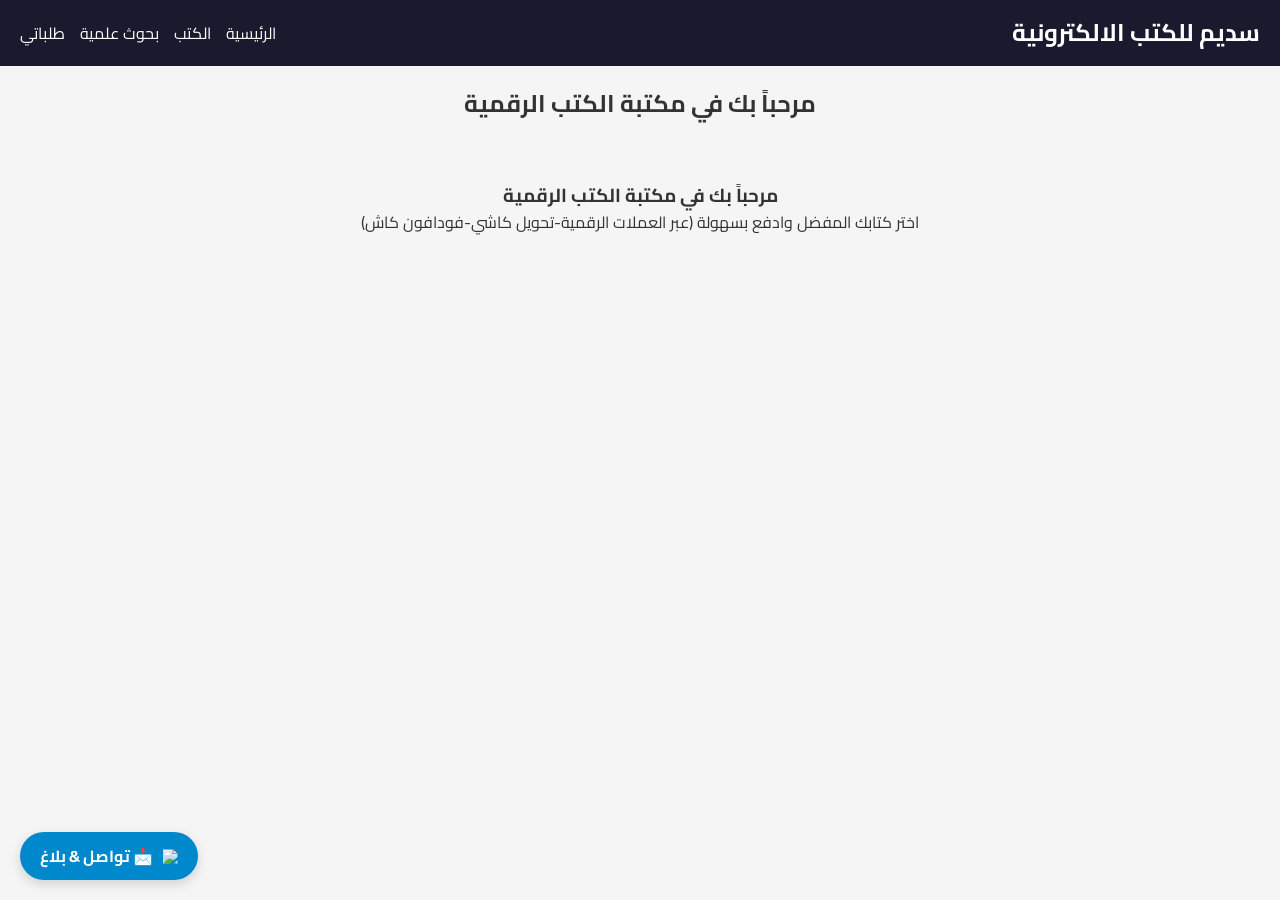
==== commit 450295cc: "Update index.html" ====
--- a/index.html
+++ b/index.html
@@ -133,16 +133,24 @@
   .then(books => {
     const grid = document.getElementById('homeBooksGrid');
     if (!grid) return;
-    grid.innerHTML = books.map(book => `
-      <div class="card">
-        <img src="${book.cover}" style="width:100%; border-radius:8px;">
-        <h3>${book.title}</h3>
-        <p>السعر: ${book.price} $</p>
-        <div class="card-buttons">
-          <button class="btn" onclick='openModal(${JSON.stringify(book).replace(/"/g, '&quot;')})'>شراء</button>
-          <button class="btn share-btn" onclick="shareBook(${book.id}, '${book.title.replace(/'/g, "\\'")}', ${book.price})">📤 مشاركة</button>
+    grid.innerHTML = books.map(book => {
+      const isFree = (book.price === 0);
+      const buttonHtml = isFree
+        ? `<button class="btn free-download-btn" onclick="downloadFreeBook(${book.id})">📥 تحميل مجاني</button>`
+        : `<button class="btn" onclick='openModal(${JSON.stringify(book).replace(/"/g, '&quot;')})'>شراء</button>`;
+      return `
+        <div class="card">
+          <img src="${book.cover}" style="width:100%; border-radius:8px;">
+          <h3>${book.title}</h3>
+          <p>السعر: ${book.price} $</p>
+          <div class="card-buttons">
+            ${buttonHtml}
+            <button class="btn share-btn" onclick="shareBook(${book.id}, '${book.title.replace(/'/g, "\\'")}', ${book.price})">📤 مشاركة</button>
+          </div>
         </div>
-      </div>
+      `;
+    }).join('');
+  });
     `).join('');
   }).catch(e => console.error(e));
 
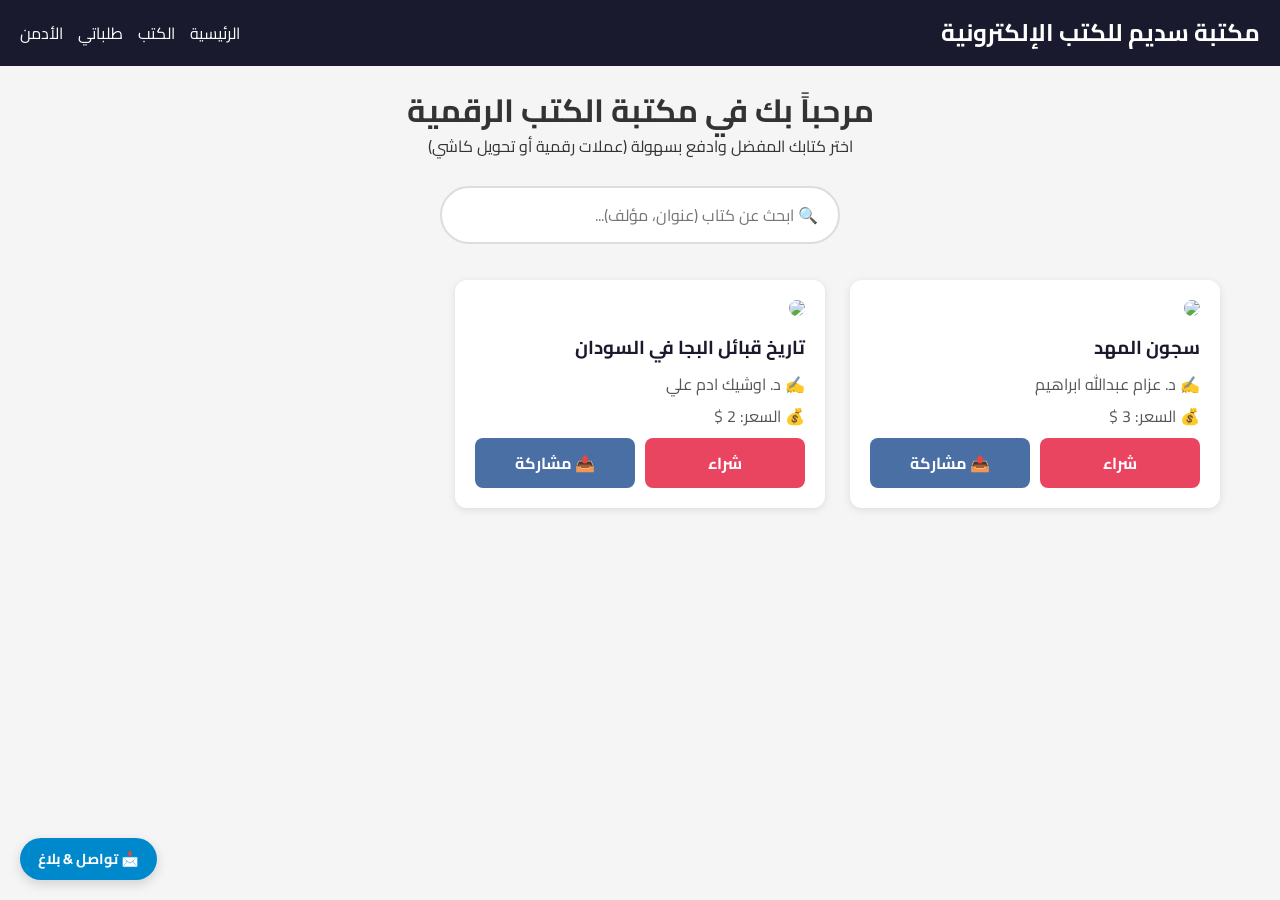
==== commit d447019d: "Update index.html" ====
--- a/index.html
+++ b/index.html
@@ -2,13 +2,8 @@
 <html lang="ar">
 <head>
 <meta charset="UTF-8">
-  <meta name="description" content="مكتبة الكتب الرقمية – اشترِ كتبك المفضلة وادفع بعملات رقمية أو تحويل كاشي مع خصم يصل إلى 50%.">
-<meta name="keywords" content="كتب, مكتبة, كتب رقمية, شراء كتب, تحميل كتب, TRX, USDT, كاشي">
-<meta name="author" content="Book4ever">
-<meta name="robots" content="index, follow">
-<link rel="canonical" href="https://your-site.pages.dev/">
 <meta name="viewport" content="width=device-width, initial-scale=1.0">
-<title>مكتبة سديم للكتب الإلكترونية </title>
+<title>مكتبة الكتب الرقمية</title>
 <link href="https://fonts.googleapis.com/css2?family=Cairo:wght@400;700&display=swap" rel="stylesheet">
 <link rel="stylesheet" href="/style.css">
 <style>
@@ -24,24 +19,36 @@
   .card-buttons .btn { flex: 1; margin: 0; }
   .share-btn { background: #4a6fa5; }
   .share-btn:hover { background: #3a5a8a; }
+  .search-container { margin: 20px 0; text-align: center; }
+  #searchInput { width: 100%; max-width: 400px; padding: 12px 20px; border: 2px solid #ddd; border-radius: 30px; font-size: 16px; font-family: 'Cairo', sans-serif; }
+  #searchInput:focus { outline: none; border-color: #e94560; }
+  .no-results { text-align: center; padding: 40px; font-size: 18px; color: #999; }
+  .free-badge { color: #27ae60; font-weight: bold; }
+  .free-download-btn { background: #27ae60; }
+  .free-download-btn:hover { background: #1e8e4a; }
+  .telegram-contact { position: fixed; bottom: 20px; left: 20px; z-index: 1000; background: #0088cc; color: white; border-radius: 50px; padding: 10px 18px; display: flex; align-items: center; gap: 8px; text-decoration: none; font-weight: bold; box-shadow: 0 4px 12px rgba(0,0,0,0.15); font-size: 0.9rem; }
+  .telegram-contact:hover { background: #006699; transform: scale(1.05); }
 </style>
 </head>
 <body>
 <header>
-  <h2> سديم للكتب الالكترونية</h2>
+  <h2>مكتبة سديم للكتب الإلكترونية</h2>
   <nav>
     <a href="/">الرئيسية</a>
     <a href="/books.html">الكتب</a>
-    <a href="/research.html">بحوث علمية</a>
     <a href="/orders.html">طلباتي</a>
-    
+    <a href="/admin-login.html">الأدمن</a>
   </nav>
 </header>
 
 <div class="container">
-  <h2 style="text-align:center;">مرحباً بك في مكتبة الكتب الرقمية</h2>
-  
+  <h1 style="text-align:center;">مرحباً بك في مكتبة الكتب الرقمية</h1>
+  <p style="text-align:center;">اختر كتابك المفضل وادفع بسهولة (عملات رقمية أو تحويل كاشي)</p>
+  <div class="search-container">
+    <input type="text" id="searchInput" placeholder="🔍 ابحث عن كتاب (عنوان، مؤلف)...">
+  </div>
   <div class="grid" id="homeBooksGrid"></div>
+  <div id="noResultsMsg" class="no-results" style="display:none;">لا توجد كتب تطابق بحثك</div>
 </div>
 
 <!-- مودال الدفع -->
@@ -73,22 +80,11 @@
   </div>
 </div>
 
-  <!-- زر التواصل المباشر عبر تلغرام -->
-<a href="https://www.facebook.com/profile.php?id=61590391556021" target="_blank" class="telegram-contact">
-  <img src="https://cdn-icons-png.flaticon.com/512/2111/2111646.png" alt="Telegram" style="width:15px; height:15px;">
-  📩 تواصل & بلاغ
-</a>
+<a href="https://t.me/bemoSTR" target="_blank" class="telegram-contact">📩 تواصل & بلاغ</a>
 
-<div class="container">
-  <h3 style="text-align:center;">مرحباً بك في مكتبة الكتب الرقمية</h3>
-  <p style="text-align:center;">اختر كتابك المفضل وادفع بسهولة (عبر العملات الرقمية-تحويل كاشي-فودافون كاش)</p>
-  <div class="grid" id="homeBooksGrid"></div>
-</div>
-  
 <script src="/script.js"></script>
 <script>
-// ========== إعدادات سعر الصرف والخصم ==========
-const USD_TO_LOCAL = 4100;
+const USD_TO_LOCAL = 4000;
 const LOCAL_CURRENCY_NAME = "ج.س";
 const USD_TO_TRX = 6.7;
 const DISCOUNT_RATE = 0.3;
@@ -97,52 +93,51 @@
 let selectedBook = null;
 let currentOrderId = null;
 let currentMethod = null;
+let allBooks = [];
 
 function copyToClipboard(text) {
   navigator.clipboard.writeText(text).then(() => showToast('✅ تم نسخ العنوان')).catch(() => showToast('❌ فشل النسخ'));
 }
 function showToast(msg) {
   let toast = document.querySelector('.toast-msg');
-  if (!toast) {
-    toast = document.createElement('div');
-    toast.className = 'toast-msg';
-    document.body.appendChild(toast);
-  }
-  toast.innerText = msg;
-  toast.style.display = 'block';
+  if (!toast) { toast = document.createElement('div'); toast.className = 'toast-msg'; document.body.appendChild(toast); }
+  toast.innerText = msg; toast.style.display = 'block';
   setTimeout(() => toast.style.display = 'none', 2000);
 }
-
-// دالة مشاركة الكتاب (ترسل رابط صفحة الكتاب المنفرد)
 function shareBook(bookId, bookTitle, bookPrice) {
-  const url = `${window.location.origin}/book?id=${bookId}`;
-  const shareText = `📚 ${bookTitle} - السعر: ${bookPrice} $\nلشراء الكتاب، افتح الرابط: ${url}`;
+  const url = `${window.location.origin}/book.html?id=${bookId}`;
+  const shareText = `📚 ${bookTitle}${bookPrice > 0 ? ` - السعر: ${bookPrice} $` : ' (مجاني)'}\nلشراء/تحميل الكتاب، افتح الرابط: ${url}`;
   if (navigator.share) {
-    navigator.share({
-      title: bookTitle,
-      text: shareText,
-      url: url
-    }).catch(e => console.log(e));
+    navigator.share({ title: bookTitle, text: shareText, url: url }).catch(e => console.log(e));
   } else {
     navigator.clipboard.writeText(shareText).then(() => showToast('📋 تم نسخ رابط الكتاب'));
   }
 }
-
+async function downloadFreeBook(bookId) {
+  showToast('جاري تجهيز الكتاب المجاني...');
+  try {
+    const res = await api('/api/create-invoice', 'POST', { bookId, method: 'free', amount: 0, proof: null });
+    if (res.success && res.downloadToken) window.location.href = `/api/download?token=${res.downloadToken}`;
+    else showToast('حدث خطأ أثناء تحميل الكتاب المجاني');
+  } catch (err) { showToast('خطأ: ' + err.message); }
+}
 fetch('/books.json')
   .then(r => r.json())
   .then(books => {
+    allBooks = books;
     const grid = document.getElementById('homeBooksGrid');
     if (!grid) return;
+    if (books.length === 0) { grid.innerHTML = '<p>لا توجد كتب حالياً</p>'; return; }
     grid.innerHTML = books.map(book => {
       const isFree = (book.price === 0);
-      const buttonHtml = isFree
-        ? `<button class="btn free-download-btn" onclick="downloadFreeBook(${book.id})">📥 تحميل مجاني</button>`
-        : `<button class="btn" onclick='openModal(${JSON.stringify(book).replace(/"/g, '&quot;')})'>شراء</button>`;
+      const priceDisplay = isFree ? '<span class="free-badge">🎁 مجاني</span>' : `${book.price} $`;
+      const buttonHtml = isFree ? `<button class="btn free-download-btn" onclick="downloadFreeBook(${book.id})">📥 تحميل مجاني</button>` : `<button class="btn" onclick='openModal(${JSON.stringify(book).replace(/"/g, '&quot;')})'>شراء</button>`;
       return `
         <div class="card">
           <img src="${book.cover}" style="width:100%; border-radius:8px;">
           <h3>${book.title}</h3>
-          <p>السعر: ${book.price} $</p>
+          <p>✍️ ${book.author || 'غير معروف'}</p>
+          <p>💰 السعر: ${priceDisplay}</p>
           <div class="card-buttons">
             ${buttonHtml}
             <button class="btn share-btn" onclick="shareBook(${book.id}, '${book.title.replace(/'/g, "\\'")}', ${book.price})">📤 مشاركة</button>
@@ -150,153 +145,55 @@
         </div>
       `;
     }).join('');
-  });
-    `).join('');
+    const searchInput = document.getElementById('searchInput');
+    if (searchInput) searchInput.addEventListener('input', () => {
+      const query = searchInput.value.trim().toLowerCase();
+      if (!query) grid.innerHTML = books.map(book => { /* كرر الكود */ }).join('');
+      else {
+        const filtered = books.filter(b => b.title.toLowerCase().includes(query) || (b.author && b.author.toLowerCase().includes(query)));
+        if (filtered.length === 0) grid.innerHTML = '<p class="no-results">لا توجد كتب تطابق بحثك</p>';
+        else grid.innerHTML = filtered.map(book => { /* نفس الكود */ }).join('');
+      }
+    });
   }).catch(e => console.error(e));
 
-function openModal(book) {
-  selectedBook = book;
-  const method = document.getElementById('payMethod').value;
-  updatePriceAndInfo(method);
-  document.getElementById('payModal').classList.add('active');
-  currentOrderId = null;
+function openModal(book) { selectedBook = book; const method = document.getElementById('payMethod').value; updatePriceAndInfo(method); document.getElementById('payModal').classList.add('active'); currentOrderId = null; }
+function updatePriceAndInfo(method) {
+  const priceDisplay = document.getElementById('priceDisplay'); const discountBadge = document.getElementById('discountBadge'); const bankDiv = document.getElementById('bankAccountInfo'); const proofDiv = document.getElementById('bankProofDiv'); const autoDiv = document.getElementById('autoPaymentInfo');
+  if (method === 'bank') {
+    const originalLocal = selectedBook.price * USD_TO_LOCAL; const discountedLocal = originalLocal * (1 - DISCOUNT_RATE);
+    priceDisplay.innerHTML = `<div><span class="old-price">${originalLocal.toFixed(2)} ${LOCAL_CURRENCY_NAME}</span> <span class="new-price">${discountedLocal.toFixed(2)} ${LOCAL_CURRENCY_NAME}</span> (بعد خصم ${DISCOUNT_RATE*100}%)</div>`;
+    discountBadge.style.display = 'block'; bankDiv.style.display = 'block'; proofDiv.style.display = 'block'; autoDiv.style.display = 'none';
+  } else if (method === 'usdt') { priceDisplay.innerHTML = `<div class="new-price">${selectedBook.price} USDT (بدون خصم)</div>`; discountBadge.style.display = 'none'; bankDiv.style.display = 'none'; proofDiv.style.display = 'none'; autoDiv.style.display = 'none'; }
+  else if (method === 'trx') { const trxAmount = selectedBook.price * USD_TO_TRX; priceDisplay.innerHTML = `<div class="new-price">${trxAmount.toFixed(2)} TRX (بدون خصم)</div>`; discountBadge.style.display = 'none'; bankDiv.style.display = 'none'; proofDiv.style.display = 'none'; autoDiv.style.display = 'none'; }
+  const btn = document.getElementById('confirmPayBtn'); btn.innerHTML = 'تأكيد الطلب'; btn.onclick = createOrder;
 }
-
-function updatePriceAndInfo(method) {
-  const priceDisplay = document.getElementById('priceDisplay');
-  const discountBadge = document.getElementById('discountBadge');
-  const bankAccountDiv = document.getElementById('bankAccountInfo');
-  const bankProofDiv = document.getElementById('bankProofDiv');
-  const autoDiv = document.getElementById('autoPaymentInfo');
-
-  if (method === 'bank') {
-    const originalLocal = selectedBook.price * USD_TO_LOCAL;
-    const discountedLocal = originalLocal * (1 - DISCOUNT_RATE);
-    priceDisplay.innerHTML = `
-      <div style="margin:10px 0;">
-        <span class="old-price">${originalLocal.toFixed(2)} ${LOCAL_CURRENCY_NAME}</span>
-        <span class="new-price">${discountedLocal.toFixed(2)} ${LOCAL_CURRENCY_NAME} (بعد الخصم 30%)</span>
-      </div>
-    `;
-    discountBadge.style.display = 'block';
-    bankAccountDiv.style.display = 'block';
-    bankProofDiv.style.display = 'block';
-    autoDiv.style.display = 'none';
-  } 
-  else if (method === 'usdt') {
-    priceDisplay.innerHTML = `<div class="new-price">${selectedBook.price} USDT (بدون خصم)</div>`;
-    discountBadge.style.display = 'none';
-    bankAccountDiv.style.display = 'none';
-    bankProofDiv.style.display = 'none';
-    autoDiv.style.display = 'none';
-  }
-  else if (method === 'trx') {
-    const trxAmount = selectedBook.price * USD_TO_TRX;
-    priceDisplay.innerHTML = `<div class="new-price">${trxAmount.toFixed(2)} TRX (بدون خصم)</div>`;
-    discountBadge.style.display = 'none';
-    bankAccountDiv.style.display = 'none';
-    bankProofDiv.style.display = 'none';
-    autoDiv.style.display = 'none';
-  }
-  const btn = document.getElementById('confirmPayBtn');
-  btn.innerHTML = 'تأكيد الطلب';
-  btn.onclick = createOrder;
-}
-
-document.getElementById('payMethod').addEventListener('change', (e) => {
-  if (!selectedBook) return;
-  updatePriceAndInfo(e.target.value);
-});
-
-function closeModal() {
-  document.getElementById('payModal').classList.remove('active');
-  document.getElementById('autoPaymentInfo').style.display = 'none';
-  document.getElementById('bankAccountInfo').style.display = 'none';
-}
-
+document.getElementById('payMethod').addEventListener('change', (e) => { if (!selectedBook) return; updatePriceAndInfo(e.target.value); });
+function closeModal() { document.getElementById('payModal').classList.remove('active'); document.getElementById('autoPaymentInfo').style.display = 'none'; document.getElementById('bankAccountInfo').style.display = 'none'; }
 async function createOrder() {
-  const method = document.getElementById('payMethod').value;
-  const usdPrice = selectedBook.price;
-  let displayAmount = '';
-
-  if (method === 'bank') {
-    const discountedLocal = (usdPrice * USD_TO_LOCAL) * (1 - DISCOUNT_RATE);
-    displayAmount = `${discountedLocal.toFixed(2)} ${LOCAL_CURRENCY_NAME} (بعد الخصم 50%)`;
-  } else if (method === 'trx') {
-    displayAmount = `${(usdPrice * USD_TO_TRX).toFixed(2)} TRX`;
-  } else if (method === 'usdt') {
-    displayAmount = `${usdPrice} USDT`;
-  }
-
-  let proof = null;
-  if (method === 'bank') {
-    proof = document.getElementById('bankProof').value.trim();
-    if (!proof) return showToast('يرجى إدخال رقم الإيصال بعد التحويل');
-  }
-
-  const res = await api('/api/create-invoice', 'POST', {
-    bookId: selectedBook.id,
-    method,
-    amount: usdPrice,
-    proof
-  });
-
+  const method = document.getElementById('payMethod').value; const usdPrice = selectedBook.price; let displayAmount = '';
+  if (method === 'bank') { const discountedLocal = (usdPrice * USD_TO_LOCAL) * (1 - DISCOUNT_RATE); displayAmount = `${discountedLocal.toFixed(2)} ${LOCAL_CURRENCY_NAME} (بعد الخصم ${DISCOUNT_RATE*100}%)`; }
+  else if (method === 'trx') displayAmount = `${(usdPrice * USD_TO_TRX).toFixed(2)} TRX`;
+  else if (method === 'usdt') displayAmount = `${usdPrice} USDT`;
+  let proof = null; if (method === 'bank') { proof = document.getElementById('bankProof').value.trim(); if (!proof) return showToast('يرجى إدخال رقم الإيصال بعد التحويل'); }
+  const res = await api('/api/create-invoice', 'POST', { bookId: selectedBook.id, method, amount: usdPrice, proof });
   if (res.success) {
-    if (method === 'bank') {
-      alert(`✅ تم إنشاء الطلب رقم: ${res.orderId}\nالمبلغ المطلوب: ${displayAmount}\n\n📌 استخدم هذا الرقم عند التحويل.\nبعد التحويل، سجل رقم الإيصال في حقل الإثبات.`);
-      window.location.href = '/orders.html';
-    } else {
-      currentOrderId = res.orderId;
-      currentMethod = method;
-      const address = CRYPTO_ADDRESS;
-      const autoDiv = document.getElementById('autoPaymentInfo');
-      autoDiv.innerHTML = `
-        <p><strong>✅ رقم الطلب:</strong> ${currentOrderId}</p>
-        <p>أرسل <strong>${displayAmount}</strong> إلى العنوان التالي:</p>
-        <div class="copy-container">
-          <span class="copy-address" onclick="copyToClipboard('${address}')">${address}</span>
-          <button class="copy-btn" onclick="copyToClipboard('${address}')">📋 نسخ</button>
-        </div>
-        <p>📌 اكتب رقم الطلب <strong>${currentOrderId}</strong> في المذكرة (Memo).</p>
-        <p>بعد الإرسال اضغط "تحققت من الدفع".</p>
-      `;
-      autoDiv.style.display = 'block';
-      document.getElementById('payMethod').style.display = 'none';
-      document.getElementById('bankProofDiv').style.display = 'none';
-      document.getElementById('bankAccountInfo').style.display = 'none';
-      document.querySelector('#payModal .modal-content p:first-of-type').style.display = 'none';
-      const btn = document.getElementById('confirmPayBtn');
-      btn.innerHTML = '🔍 تحققت من الدفع';
-      btn.onclick = () => verifyPayment(currentOrderId, currentMethod, usdPrice);
+    if (method === 'bank') { alert(`✅ تم إنشاء الطلب رقم: ${res.orderId}\nالمبلغ المطلوب: ${displayAmount}\n\n📌 استخدم هذا الرقم عند التحويل.\nبعد التحويل، سجل رقم الإيصال في حقل الإثبات.`); window.location.href = '/orders.html'; }
+    else if (res.autoDownload && res.downloadToken) window.location.href = `/api/download?token=${res.downloadToken}`;
+    else {
+      currentOrderId = res.orderId; currentMethod = method; const address = CRYPTO_ADDRESS; const autoDiv = document.getElementById('autoPaymentInfo');
+      autoDiv.innerHTML = `<p><strong>✅ رقم الطلب:</strong> ${currentOrderId}</p><p>أرسل <strong>${displayAmount}</strong> إلى العنوان التالي:</p><div class="copy-container"><span class="copy-address" onclick="copyToClipboard('${address}')">${address}</span><button class="copy-btn" onclick="copyToClipboard('${address}')">📋 نسخ</button></div><p>📌 اكتب رقم الطلب <strong>${currentOrderId}</strong> في المذكرة (Memo).</p><p>بعد الإرسال اضغط "تحققت من الدفع".</p>`;
+      autoDiv.style.display = 'block'; document.getElementById('payMethod').style.display = 'none'; document.getElementById('bankProofDiv').style.display = 'none'; document.getElementById('bankAccountInfo').style.display = 'none'; document.querySelector('#payModal .modal-content p:first-of-type').style.display = 'none';
+      const btn = document.getElementById('confirmPayBtn'); btn.innerHTML = '🔍 تحققت من الدفع'; btn.onclick = () => verifyPayment(currentOrderId, currentMethod, usdPrice);
       alert(`✅ تم إنشاء الطلب رقم: ${currentOrderId}\nالمبلغ المطلوب: ${displayAmount}\nبعد الإرسال اضغط "تحققت من الدفع".`);
     }
-  } else {
-    showToast('خطأ: ' + res.error);
-  }
+  } else showToast('خطأ: ' + res.error);
 }
-
 async function verifyPayment(orderId, method, usdPrice) {
-  showToast('جاري التحقق...');
-  let expectedAmount = usdPrice;
-  if (method === 'trx') {
-    expectedAmount = usdPrice * USD_TO_TRX;
-  }
-  try {
-    const res = await api('/api/verify-payment', 'POST', { orderId, method, expectedAmount });
-    if (res.success && res.approved === true) {
-      showToast('✅ تم تأكيد الدفع! يمكنك التحميل من طلباتي');
-      closeModal();
-      window.location.href = '/orders.html';
-    } else {
-      let errorMsg = res.error || 'لم يتم العثور على الدفع. تأكد من المبلغ والمذكرة.';
-      showToast('❌ ' + errorMsg);
-    }
-  } catch (err) {
-    console.error(err);
-    showToast('⚠️ خطأ في الاتصال بالخادم: ' + err.message);
-  }
+  showToast('جاري التحقق...'); let expectedAmount = usdPrice; if (method === 'trx') expectedAmount = usdPrice * USD_TO_TRX;
+  try { const res = await api('/api/verify-payment', 'POST', { orderId, method, expectedAmount }); if (res.success && res.approved === true) { showToast('✅ تم تأكيد الدفع! يمكنك التحميل من طلباتي'); closeModal(); window.location.href = '/orders.html'; } else { let errorMsg = res.error || 'لم يتم العثور على الدفع. تأكد من المبلغ والمذكرة.'; showToast('❌ ' + errorMsg); } }
+  catch (err) { console.error(err); showToast('⚠️ خطأ في الاتصال بالخادم: ' + err.message); }
 }
 </script>
-
 </body>
 </html> 
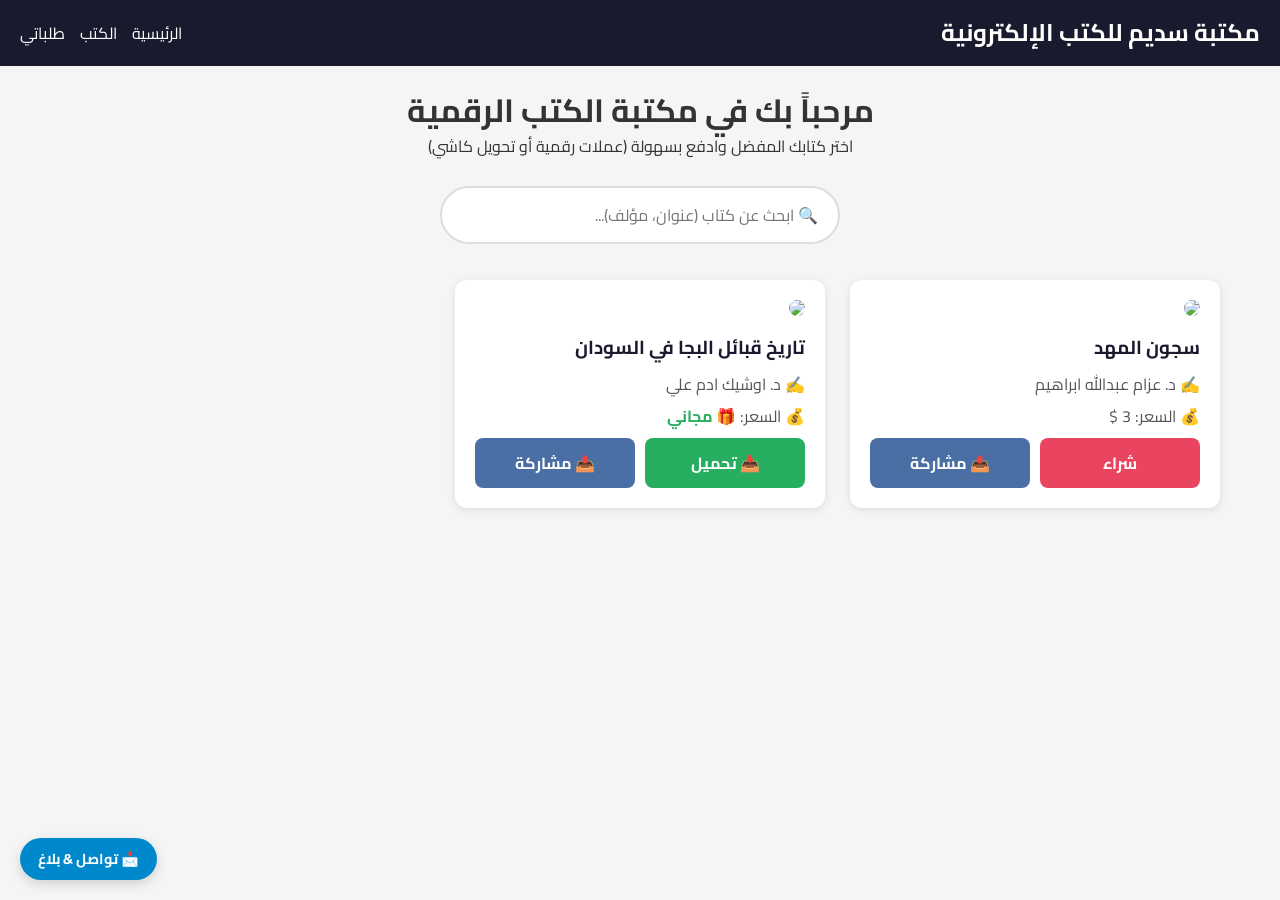
==== commit 452faf4f: "Update index.html" ====
--- a/index.html
+++ b/index.html
@@ -37,7 +37,7 @@
     <a href="/">الرئيسية</a>
     <a href="/books.html">الكتب</a>
     <a href="/orders.html">طلباتي</a>
-    <a href="/admin-login.html">الأدمن</a>
+    
   </nav>
 </header>
 
@@ -71,7 +71,7 @@
       </div>
     </div>
     <div id="bankProofDiv" style="display:none;">
-      <label>رقم الإيصال / معرف التحويل:</label>
+      <label>رقم الإيصال / معرف المعاملة:</label>
       <input type="text" id="bankProof" placeholder="أدخل رقم الإيصال بعد التحويل">
     </div>
     <div id="autoPaymentInfo" style="display:none; background:#f0f0f0; padding:10px; border-radius:8px; margin:10px 0;"></div>
@@ -131,7 +131,7 @@
     grid.innerHTML = books.map(book => {
       const isFree = (book.price === 0);
       const priceDisplay = isFree ? '<span class="free-badge">🎁 مجاني</span>' : `${book.price} $`;
-      const buttonHtml = isFree ? `<button class="btn free-download-btn" onclick="downloadFreeBook(${book.id})">📥 تحميل مجاني</button>` : `<button class="btn" onclick='openModal(${JSON.stringify(book).replace(/"/g, '&quot;')})'>شراء</button>`;
+      const buttonHtml = isFree ? `<button class="btn free-download-btn" onclick="downloadFreeBook(${book.id})">📥 تحميل </button>` : `<button class="btn" onclick='openModal(${JSON.stringify(book).replace(/"/g, '&quot;')})'>شراء</button>`;
       return `
         <div class="card">
           <img src="${book.cover}" style="width:100%; border-radius:8px;">
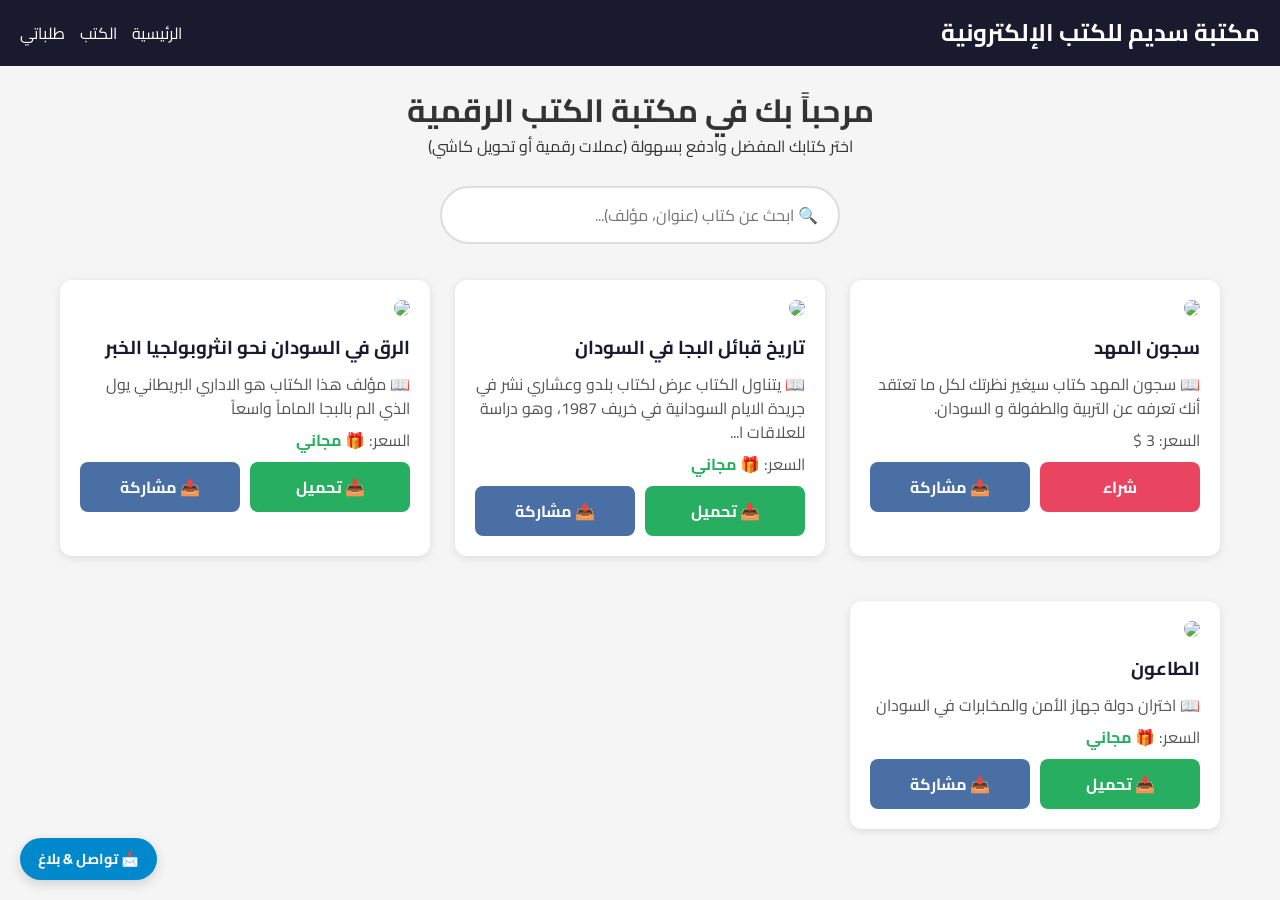
==== commit 8983c78f: "Update index.html" ====
--- a/index.html
+++ b/index.html
@@ -133,16 +133,16 @@
       const priceDisplay = isFree ? '<span class="free-badge">🎁 مجاني</span>' : `${book.price} $`;
       const buttonHtml = isFree ? `<button class="btn free-download-btn" onclick="downloadFreeBook(${book.id})">📥 تحميل </button>` : `<button class="btn" onclick='openModal(${JSON.stringify(book).replace(/"/g, '&quot;')})'>شراء</button>`;
       return `
-        <div class="card">
-          <img src="${book.cover}" style="width:100%; border-radius:8px;">
-          <h3>${book.title}</h3>
-          <p>✍️ ${book.author || 'غير معروف'}</p>
-          <p>💰 السعر: ${priceDisplay}</p>
-          <div class="card-buttons">
-            ${buttonHtml}
-            <button class="btn share-btn" onclick="shareBook(${book.id}, '${book.title.replace(/'/g, "\\'")}', ${book.price})">📤 مشاركة</button>
-          </div>
-        </div>
+    <div class="card">
+      <img src="${book.cover}" style="width:100%; border-radius:8px;">
+      <h3>${book.title}</h3>
+      ${book.description ? `<p class="description">📖 ${book.description.substring(0, 100)}${book.description.length > 100 ? '...' : ''}</p>` : ''}
+      <p>السعر: ${priceDisplay}</p>
+      <div class="card-buttons">
+        ${buttonHtml}
+        <button class="btn share-btn" onclick="shareBook(${book.id}, '${book.title.replace(/'/g, "\\'")}', ${book.price})">📤 مشاركة</button>
+      </div>
+    </div>
       `;
     }).join('');
     const searchInput = document.getElementById('searchInput');
